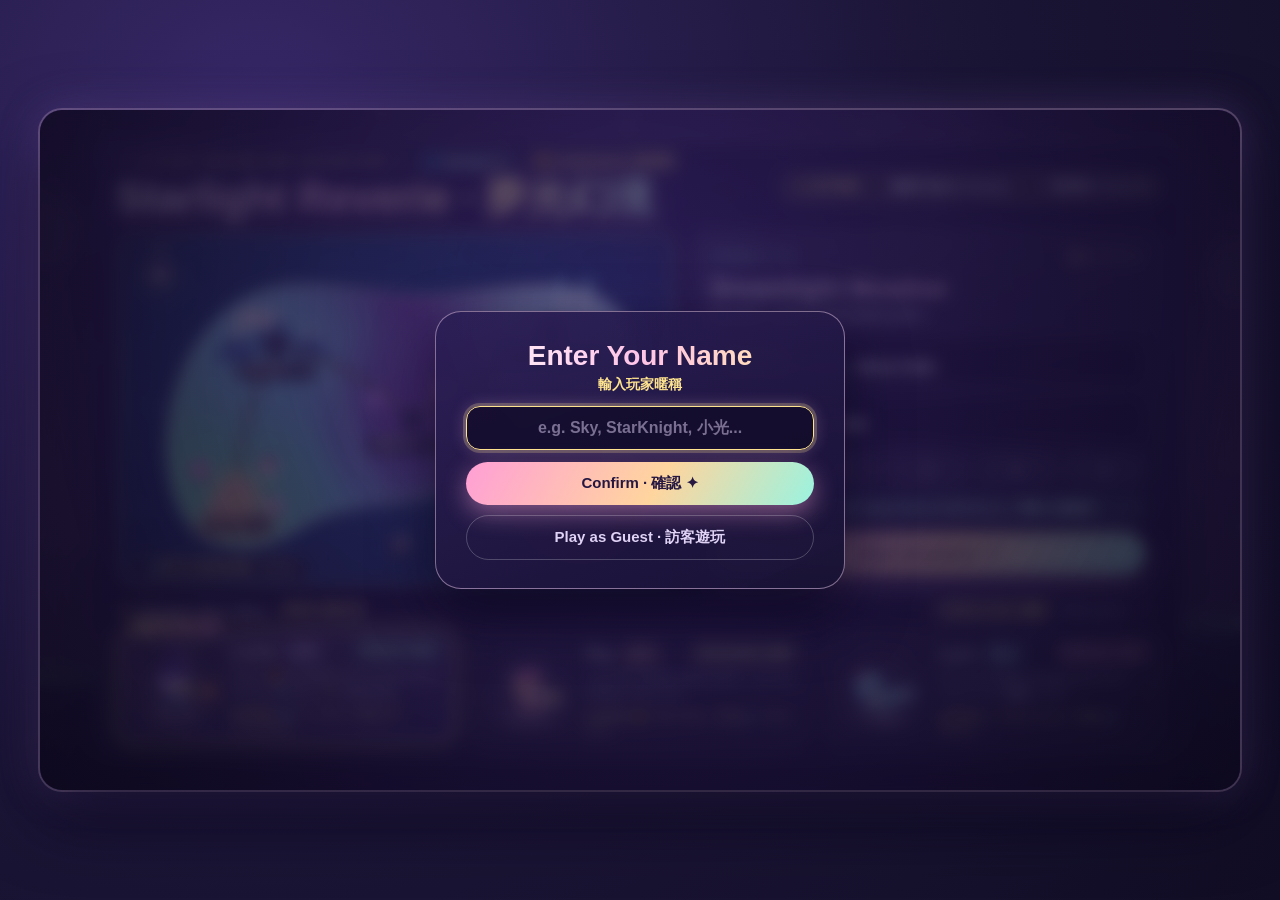
==== index.html @ 26199071 "Rework 3 heroes with 360 mouse/keyboard aim, multi-board leaderboard & admin reset" ====
<!DOCTYPE html>
<html lang="en">
<head>
  <meta charset="UTF-8" />
  <meta name="viewport" content="width=device-width, initial-scale=1.0" />
  <meta name="description" content="Starlight Reverie · 夢光幻境 — A 5-stage pastel-fantasy 2D side-scrolling action platformer featuring Luna, Pip & Lyra vs. quirky modern bosses!" />
  <meta property="og:title" content="Starlight Reverie · 夢光幻境" />
  <meta property="og:description" content="Play 5 dreamy action-platformer stages directly in your browser — 3 heroes, elemental magic, silver guns, blue-white 劍氣 & unforgettable bosses!" />
  <meta property="og:type" content="website" />
  <title>Starlight Reverie · 夢光幻境</title>
  <link rel="stylesheet" href="style.css" />
</head>
<body>
  <div id="game-shell">
    <canvas id="game-canvas" width="1200" height="680"></canvas>

    <!-- Top In-Game HUD -->
    <div id="hud" class="hidden">
      <div class="hud-left">
        <div class="char-badge">
          <canvas id="hud-portrait" width="54" height="54"></canvas>
          <div class="char-meta">
            <div class="char-title-row">
              <span id="hud-char-name">Luna</span>
              <span id="hud-char-role" class="pill">Magic</span>
              <span id="hud-stage-pill" class="pill stage-pill">Stage 1/5</span>
            </div>
            <div id="hud-hearts" class="hearts-row"></div>
            <div id="hud-cheats-active" class="cheat-badges hidden"></div>
          </div>
        </div>
      </div>

      <div class="hud-center">
        <div id="territory-banner" class="territory-banner">
          <span id="territory-name">Pastel Meadow</span>
          <span id="territory-sub">花夢草原</span>
        </div>
        <div id="boss-bar-wrap" class="boss-bar-wrap hidden">
          <div class="boss-name-row">
            <span id="boss-name">Boss</span>
            <span id="boss-phase-tag" class="pill boss-pill">Phase I</span>
          </div>
          <div class="boss-track">
            <div id="boss-hp-fill" class="boss-hp-fill"></div>
            <div class="boss-phase-mark" style="left: 55%"></div>
          </div>
        </div>
      </div>

      <div class="hud-right">
        <div class="hud-right-top">
          <div id="hud-player-pill" class="hud-player-pill" title="Player Name · 玩家暱稱">
            <span class="hud-player-icon">✦</span>
            <span id="hud-player-name">Dreamer</span>
          </div>
          <div class="stats-pill">
            <span class="stat-item"><span class="star-icon">✦</span> <span id="hud-score">0</span></span>
            <span class="stat-divider"></span>
            <span class="stat-item combo-wrap hidden" id="hud-combo-wrap">
              <span id="hud-combo">0</span>x
            </span>
          </div>
          <div class="hud-actions">
            <button id="btn-mute" class="icon-btn" title="Toggle Audio · 靜音切換 (M)">🔊</button>
            <button id="btn-pause" class="icon-btn" title="Pause · 暫停 (Esc / P)">⏸</button>
          </div>
        </div>

        <!-- Compact Circular Action Skill Bar tucked in Top-Right Sky (zero playfield obstruction!) -->
        <div id="action-bar" class="hidden">
          <div class="skill-slot slot-basic ready" id="slot-basic" title="Attack (1 or Left Click)">
            <span class="slot-key">1 / LMB</span>
            <span class="slot-icon" id="slot-basic-icon">✨</span>
            <span class="slot-name">Attack</span>
          </div>

          <div class="skill-slot slot-skill ready" id="slot-skill" title="Skill (2 or Right Click)">
            <div class="cd-mask" id="slot-skill-mask"></div>
            <span class="slot-key">2 / RMB</span>
            <span class="slot-icon" id="slot-skill-icon">🌙</span>
            <span class="slot-cd-text hidden" id="slot-skill-cd"></span>
            <span class="slot-name" id="slot-skill-name">Petal Ring</span>
          </div>

          <div class="skill-slot slot-ult ready" id="slot-ult" title="Ultimate (3 or Q)">
            <div class="cd-mask" id="slot-ult-mask"></div>
            <span class="slot-key">3 / Q</span>
            <span class="slot-icon" id="slot-ult-icon">🌟</span>
            <span class="slot-cd-text hidden" id="slot-ult-cd"></span>
            <span class="slot-name" id="slot-ult-name">Supernova</span>
          </div>
        </div>
      </div>
    </div>

    <!-- Bottom Subtle Controls & Stage Progress Bar -->
    <div id="controls-bar" class="hidden">
      <span><b>WASD</b> + <b>Space</b> + <b>LMB/RMB/Q</b></span>
      <span class="ctrl-sep">or</span>
      <span><b>←→↑↓</b> + <b>Space</b> + <b>1 / 2 / 3</b></span>
      <span><b>Shift</b> Slide</span>
      <span id="hud-checkpoint-tag" class="checkpoint-pill hidden">✦ Checkpoint Reached</span>
      <div class="stage-progress-wrap" title="Stage Progress (Mid-Boss at 45%, Boss at 92%)">
        <div class="stage-progress-track">
          <div id="stage-progress-fill" class="stage-progress-fill"></div>
          <span class="prog-dot prog-mid" style="left: 45%"></span>
          <span class="prog-dot prog-boss" style="left: 93%"></span>
        </div>
      </div>
    </div>

    <!-- Starter Menu: Large Adventure Map on TOP + 3 Playable Characters BELOW -->
    <div id="menu-overlay" class="overlay">
      <div class="menu-card">
        <div class="menu-header-row">
          <div class="title-block">
            <div class="title-eyebrow-row">
              <div class="eyebrow">✦ 5-STAGE DREAMLAND ADVENTURE ✦</div>
              <button id="btn-edit-name" class="player-name-pill" type="button" title="Click to change player name · 點擊更改暱稱">
                <span class="player-pill-icon">👤</span>
                <span id="menu-player-name">Dreamer</span>
                <span class="player-pill-edit">✎</span>
              </button>
              <button id="btn-open-leaderboard" class="lb-trigger-pill" type="button" title="View Top Scores · 查看排行榜">
                <span>🏆</span>
                <span>Leaderboard · 排行榜</span>
              </button>
            </div>
            <h1 class="game-title">Starlight Reverie · 夢光幻境</h1>
          </div>

          <!-- 金手指 區 (Golden Finger Cheats) -->
          <div class="cheat-panel" aria-label="Golden Finger Cheats">
            <div class="cheat-panel-title">✨ 金手指區</div>
            <label class="cheat-toggle">
              <input type="checkbox" id="cheat-god" />
              <span class="cheat-box"></span>
              <span class="cheat-text">無敵不扣血 <small>No Damage</small></span>
            </label>
            <label class="cheat-toggle">
              <input type="checkbox" id="cheat-onepunch" />
              <span class="cheat-box"></span>
              <span class="cheat-text">一拳必殺 <small>1-Punch KO</small></span>
            </label>
          </div>
        </div>

        <!-- TOP HERO: Large Square-ish Fantasy Adventure Map + Selected Stage Dossier -->
        <div class="adventure-map-row">
          <div class="world-map-wrap">
            <canvas id="world-map-canvas" width="560" height="356"></canvas>
          </div>

          <div class="stage-dossier">
            <div class="dossier-top">
              <span class="dossier-eyebrow" id="dossier-stage-tag">STAGE 1 / 5</span>
              <span class="dossier-stars" id="dossier-stars">★☆☆☆☆</span>
            </div>
            <h2 class="dossier-title" id="dossier-title">Dreamlight Meadow</h2>
            <div class="dossier-zh" id="dossier-zh">夢光草原 · 點選左側冒險地圖切換關卡</div>

            <div class="dossier-bosses">
              <div class="dossier-boss-row">
                <span class="dossier-boss-label">🛡️ Mid-Boss</span>
                <strong id="dossier-midboss">Celes-Bunny Golem · 露晶兔守護偶</strong>
              </div>
              <div class="dossier-boss-row">
                <span class="dossier-boss-label">👑 Final Boss</span>
                <strong id="dossier-finalboss">Grandma Lin · 巷口阿嬤</strong>
              </div>
            </div>

            <div id="map-selected-caption" class="map-caption-hidden hidden"></div>

            <div class="dossier-quick-nav" id="dossier-quick-nav">
              <button type="button" class="stage-dot-btn active" data-map="0">1</button>
              <button type="button" class="stage-dot-btn" data-map="1">2</button>
              <button type="button" class="stage-dot-btn" data-map="2">3</button>
              <button type="button" class="stage-dot-btn" data-map="3">4</button>
              <button type="button" class="stage-dot-btn dot-hell" data-map="4">5</button>
            </div>

            <div id="dossier-mode-tag" class="dossier-mode-tag">🏆 Ranked: Full Campaign (Stages 1→5) · 全程積分賽</div>

            <button id="btn-start" class="primary-btn dossier-start-btn" type="button">
              <span>Enter Dreamland</span>
              <span class="btn-sparkle">✦</span>
            </button>
          </div>
        </div>

        <!-- BOTTOM ROW: 3 Playable Characters (Left: Wizard Beginner, Middle: Shooter Intermediate, Right: Warrior Advanced) -->
        <div class="char-select-section">
          <div class="char-select-header">
            <div class="char-select-title">
              <span class="char-select-spark">✦</span>
              <span>Choose Your Hero</span>
              <span class="char-select-zh">· 選擇出戰英雄</span>
            </div>
            <div class="char-select-hint">
              <span id="selected-hero-pill" class="selected-hero-pill">Active: Luna · 法師</span>
              <span class="hero-key-hint">Click card or ← / →</span>
            </div>
          </div>

          <div class="char-select-grid" id="char-select-grid">
            <button class="char-card selected" data-char="magic" type="button">
              <span class="selected-ribbon">✦ SELECTED</span>
              <div class="diff-badge diff-beginner">Beginner · 新手</div>
              <div class="char-card-body">
                <div class="char-preview-wrap">
                  <canvas class="char-preview" data-preview="magic" width="96" height="82"></canvas>
                </div>
                <div class="char-card-info">
                  <div class="char-card-header">
                    <h3>Luna</h3>
                    <span class="weapon-tag tag-magic">法師</span>
                  </div>
                  <p class="char-desc">Aimed <b>🔥 Fire Bolts</b> with homing splash, piercing <b>❄️ Ice</b> &amp; <b>⚡ Lightning</b>!</p>
                  <div class="skill-hint"><b>[2/RMB]</b> ❄️ Ice Volley · <b>[3/Q]</b> ⚡ Thunderbolt</div>
                </div>
              </div>
            </button>

            <button class="char-card" data-char="gun" type="button">
              <span class="selected-ribbon">✦ SELECTED</span>
              <div class="diff-badge diff-intermediate">Intermediate · 進階</div>
              <div class="char-card-body">
                <div class="char-preview-wrap">
                  <canvas class="char-preview" data-preview="gun" width="96" height="82"></canvas>
                </div>
                <div class="char-card-info">
                  <div class="char-card-header">
                    <h3>Pip</h3>
                    <span class="weapon-tag tag-gun">射手</span>
                  </div>
                  <p class="char-desc">Tight <b>30° 3-bullet silver burst</b> + piercing <b>Golden</b> Skill &amp; Ult!</p>
                  <div class="skill-hint"><b>[2/RMB]</b> 🌟 Gold Volley · <b>[3/Q]</b> ☄️ Solar Nova</div>
                </div>
              </div>
            </button>

            <button class="char-card" data-char="blade" type="button">
              <span class="selected-ribbon">✦ SELECTED</span>
              <div class="diff-badge diff-advanced">Advanced · 高手</div>
              <div class="char-card-body">
                <div class="char-preview-wrap">
                  <canvas class="char-preview" data-preview="blade" width="96" height="82"></canvas>
                </div>
                <div class="char-card-info">
                  <div class="char-card-header">
                    <h3>Lyra</h3>
                    <span class="weapon-tag tag-blade">戰士</span>
                  </div>
                  <p class="char-desc">Directional <b>Blade Surge</b> blocks front shots &amp; fires <b>劍氣</b> at end!</p>
                  <div class="skill-hint"><b>[2/RMB]</b> 🗡️ Blade Surge · <b>[3/Q]</b> ☄️ Starfall</div>
                </div>
              </div>
            </button>
          </div>
        </div>
      </div>
    </div>

    <!-- Player Name Registration Pop-up (Shown on first entry & editable from menu) -->
    <div id="name-overlay" class="overlay name-overlay hidden">
      <div class="modal-card name-modal-card">
        <h2>Enter Your Name</h2>
        <div class="name-modal-zh">輸入玩家暱稱</div>
        <form id="name-form" class="name-form" autocomplete="off">
          <input
            type="text"
            id="player-name-input"
            class="name-input"
            maxlength="18"
            placeholder="e.g. Sky, StarKnight, 小光..."
            aria-label="Player Name"
          />
          <div id="name-error" class="name-error hidden">Please enter a name or choose Guest · 請輸入暱稱或選擇訪客</div>
          <div class="modal-actions name-modal-actions">
            <button id="btn-name-confirm" class="primary-btn" type="submit">Confirm · 確認 ✦</button>
            <button id="btn-name-skip" class="ghost-btn" type="button">Play as Guest · 訪客遊玩</button>
          </div>
        </form>
      </div>
    </div>

    <!-- Full Leaderboard Overlay (Menu) -->
    <div id="leaderboard-overlay" class="overlay name-overlay hidden">
      <div class="modal-card lb-modal-card">
        <div class="lb-modal-header">
          <div>
            <div class="eyebrow">✦ HALL OF STARLIGHT · 夢光英雄榜 ✦</div>
            <h2>Leaderboard · 排行榜</h2>
          </div>
          <div class="lb-header-right">
            <span id="lb-mode-badge" class="pill lb-mode-pill">💾 Local</span>
            <button id="btn-lb-refresh" class="icon-btn lb-refresh-btn" type="button" title="Refresh · 重新整理">↻</button>
            <button id="btn-lb-reset" class="icon-btn lb-refresh-btn" type="button" title="Admin Reset Leaderboard · 重置排行榜">🗑</button>
          </div>
        </div>
        <div class="lb-tabs" id="lb-tabs" role="tablist">
          <button type="button" class="lb-tab-btn active" data-board="stage_1">Stage 1</button>
          <button type="button" class="lb-tab-btn" data-board="stage_2">Stage 2</button>
          <button type="button" class="lb-tab-btn" data-board="stage_3">Stage 3</button>
          <button type="button" class="lb-tab-btn" data-board="stage_4">Stage 4</button>
          <button type="button" class="lb-tab-btn" data-board="stage_5">Stage 5</button>
          <button type="button" class="lb-tab-btn lb-tab-campaign" data-board="campaign">🏆 5-Stage · 五關總榜</button>
        </div>
        <div class="lb-char-tabs" id="lb-char-tabs" role="tablist">
          <button type="button" class="lb-char-btn active" data-char="all">✦ All · 全部</button>
          <button type="button" class="lb-char-btn" data-char="magic">✨ Luna · 法師</button>
          <button type="button" class="lb-char-btn" data-char="gun">🔫 Pip · 射手</button>
          <button type="button" class="lb-char-btn" data-char="blade">⚔️ Lyra · 戰士</button>
        </div>
        <div id="lb-list" class="lb-list"></div>
        <div class="modal-actions">
          <button id="btn-lb-close" class="primary-btn" type="button">Close · 關閉</button>
        </div>
      </div>
    </div>

    <!-- First-Time Instruction Page (Shown Only on First Entry!) -->
    <div id="instruction-overlay" class="overlay hidden">
      <div class="modal-card instruction-card">
        <div class="eyebrow">✦ HOW TO PLAY · 操作說明 ✦</div>
        <h2>Welcome to Starlight Reverie</h2>
        <p class="modal-sub">Choose whichever control style feels most comfortable—both work at the same time!</p>

        <div class="instr-grid">
          <div class="instr-box">
            <h4>🖱️ Style A · WASD + Mouse (360° Aim)</h4>
            <ul>
              <li><b>A / D</b> — Move Left / Right</li>
              <li><b>W / Space</b> — Jump &amp; Double Jump</li>
              <li><b>S / Shift</b> — Slide / Drop Bar</li>
              <li><b>Mouse Pointer</b> — Aim 360° Direction!</li>
              <li><b>LMB / RMB / Q</b> — Attack / Skill / Ult</li>
            </ul>
          </div>
          <div class="instr-box">
            <h4>⌨️ Style B · Arrows + 1 / 2 / 3 (0° / 90° Aim)</h4>
            <ul>
              <li><b>← / →</b> — Move &amp; Aim Left / Right (0°)</li>
              <li><b>↑ / ↓ (air)</b> — Hold to Aim Straight Up / Down (90°)</li>
              <li><b>Space</b> — Jump &amp; Double Jump</li>
              <li><b>Shift / ↓</b> — Slide / Drop Bar</li>
              <li><b>1 / 2 / 3</b> — Attack / Skill / Ult</li>
            </ul>
          </div>
        </div>

        <div class="instr-tips">
          <span>🔥 Luna: Fire Attack · ❄️ Ice Skill · ⚡ Lightning Ult!</span>
          <span>🌟 Pip: 30° Silver Burst + Piercing Golden Skill &amp; Ult!</span>
          <span>🗡️ Lyra: Blade Surge cuts &amp; blocks frontal shots, then fires 劍氣!</span>
        </div>

        <div class="modal-actions">
          <button id="btn-instr-go" class="primary-btn" type="button">Start Adventure ✦</button>
        </div>
      </div>
    </div>

    <!-- Pause Overlay -->
    <div id="pause-overlay" class="overlay hidden">
      <div class="modal-card">
        <h2>⏸ Paused · 夢境暫停</h2>
        <p class="modal-sub">Take a breath among the drifting clouds · 在雲海間稍作休息</p>
        <div class="modal-actions">
          <button id="btn-resume" class="primary-btn" type="button">▶ Resume · 繼續遊戲</button>
          <button id="btn-restart-cp" class="secondary-btn" type="button">🚩 Restart from Checkpoint · 從紀錄點重試</button>
          <button id="btn-back-menu" class="ghost-btn" type="button">🗺️ Change Character / Stage · 更換角色 / 關卡</button>
        </div>
      </div>
    </div>

    <!-- Stage Clear Overlay (Stages 1 -> 4 clear — No Auto-Skip Countdown + Direct Leaderboard!) -->
    <div id="transition-overlay" class="overlay hidden">
      <div class="modal-card result-split-card">
        <div class="result-left">
          <div class="eyebrow" id="trans-eyebrow">✦ STAGE 1 / 5 CLEARED ✦</div>
          <h2 id="trans-title">Dreamlight Meadow Cleared!</h2>
          <div class="victory-rank" id="trans-rank">★★★</div>
          <div class="result-stats" id="trans-stats"></div>
          <div id="trans-lb-status" class="lb-status-pill hidden"></div>
          <div class="next-realm-box">
            <span class="next-label">NEXT REALM · 下一關</span>
            <div class="next-realm-name" id="trans-next-name">Stage 2 · Whispering Cloudspire</div>
            <div class="next-realm-sub" id="trans-next-sub">雲穹秘境 · ★★☆☆☆</div>
          </div>
          <div class="modal-actions">
            <button id="btn-trans-now" class="primary-btn" type="button">Next Stage · 前往下一關 ✦</button>
            <button id="btn-trans-menu" class="ghost-btn" type="button">Back to Menu · 返回主選單</button>
          </div>
        </div>

        <div class="result-lb-panel" data-lb-panel="trans">
          <div class="embed-lb-header">
            <div class="embed-lb-title" id="trans-lb-title">Stage 1 Leaderboard</div>
            <button type="button" class="embed-lb-switch" data-lb-toggle="trans">🏆 5-Stage · 五關總榜</button>
          </div>
          <div class="lb-char-tabs embed-char-tabs" data-lb-chars="trans">
            <button type="button" class="lb-char-btn active" data-char="all">✦ All</button>
            <button type="button" class="lb-char-btn" data-char="magic">✨ Luna</button>
            <button type="button" class="lb-char-btn" data-char="gun">🔫 Pip</button>
            <button type="button" class="lb-char-btn" data-char="blade">⚔️ Lyra</button>
          </div>
          <div id="trans-lb-list" class="lb-list embed-lb-list"></div>
        </div>
      </div>
    </div>

    <!-- Game Over Overlay (Direct Leaderboard on Death!) -->
    <div id="gameover-overlay" class="overlay hidden">
      <div class="modal-card result-split-card">
        <div class="result-left">
          <div class="eyebrow">✦ DREAM INTERRUPTED ✦</div>
          <h2>Faded into Mist</h2>
          <p class="modal-sub" id="gameover-msg">Retry Checkpoint (-500 pts) keeps your continuous run going, or restart fresh!</p>
          <div class="result-stats" id="gameover-stats"></div>
          <div id="gameover-lb-status" class="lb-status-pill hidden"></div>
          <div class="modal-actions">
            <button id="btn-retry-cp" class="primary-btn" type="button">Retry Checkpoint (-500 pts) ✦</button>
            <button id="btn-retry-full" class="secondary-btn" type="button">Restart Stage · 重新本關</button>
            <button id="btn-gameover-menu" class="ghost-btn" type="button">Change Character / Stage · 返回選單</button>
          </div>
        </div>

        <div class="result-lb-panel" data-lb-panel="gameover">
          <div class="embed-lb-header">
            <div class="embed-lb-title" id="gameover-lb-title">Stage 1 Leaderboard</div>
            <button type="button" class="embed-lb-switch" data-lb-toggle="gameover">🏆 5-Stage · 五關總榜</button>
          </div>
          <div class="lb-char-tabs embed-char-tabs" data-lb-chars="gameover">
            <button type="button" class="lb-char-btn active" data-char="all">✦ All</button>
            <button type="button" class="lb-char-btn" data-char="magic">✨ Luna</button>
            <button type="button" class="lb-char-btn" data-char="gun">🔫 Pip</button>
            <button type="button" class="lb-char-btn" data-char="blade">⚔️ Lyra</button>
          </div>
          <div id="gameover-lb-list" class="lb-list embed-lb-list"></div>
        </div>
      </div>
    </div>

    <!-- Grand Victory Overlay (Stage 5 Clear + Direct Leaderboard!) -->
    <div id="victory-overlay" class="overlay hidden">
      <div class="modal-card result-split-card">
        <div class="result-left">
          <div class="eyebrow" id="victory-eyebrow">✦ ALL 5 REALMS CONQUERED ✦</div>
          <h2 id="victory-title">Dreamland Saved!</h2>
          <p class="modal-sub" id="victory-sub">You cleared all 5 realms from Pastel Meadow to Crimson Dream-Hell!</p>
          <div class="victory-rank" id="victory-rank">★★★</div>
          <div class="result-stats" id="victory-stats"></div>
          <div id="victory-lb-status" class="lb-status-pill hidden"></div>
          <div class="modal-actions">
            <button id="btn-next-stage" class="primary-btn hidden" type="button">Next Stage ✦</button>
            <button id="btn-play-again" class="primary-btn" type="button">Replay Stage · 再玩一次</button>
            <button id="btn-victory-menu" class="ghost-btn" type="button">Character &amp; Map Select · 返回選單</button>
          </div>
        </div>

        <div class="result-lb-panel" data-lb-panel="victory">
          <div class="embed-lb-header">
            <div class="embed-lb-title" id="victory-lb-title">Stage 5 Leaderboard</div>
            <button type="button" class="embed-lb-switch" data-lb-toggle="victory">🏆 5-Stage · 五關總榜</button>
          </div>
          <div class="lb-char-tabs embed-char-tabs" data-lb-chars="victory">
            <button type="button" class="lb-char-btn active" data-char="all">✦ All</button>
            <button type="button" class="lb-char-btn" data-char="magic">✨ Luna</button>
            <button type="button" class="lb-char-btn" data-char="gun">🔫 Pip</button>
            <button type="button" class="lb-char-btn" data-char="blade">⚔️ Lyra</button>
          </div>
          <div id="victory-lb-list" class="lb-list embed-lb-list"></div>
        </div>
      </div>
    </div>
  </div>

  <script src="js/config.js"></script>
  <script src="js/leaderboard.js"></script>
  <script src="js/audio.js"></script>
  <script src="js/particles.js"></script>
  <script src="js/weather.js"></script>
  <script src="js/combat.js"></script>
  <script src="js/player.js"></script>
  <script src="js/enemies.js"></script>
  <script src="js/bosses.js"></script>
  <script src="js/level.js"></script>
  <script src="js/render-world.js"></script>
  <script src="js/render-entities.js"></script>
  <script src="js/game.js"></script>
</body>
</html>
---- style.css ----
* {
  box-sizing: border-box;
  margin: 0;
  padding: 0;
  user-select: none;
}

:root {
  --bg-deep: #1b1736;
  --glass: rgba(28, 22, 58, 0.72);
  --glass-light: rgba(255, 245, 252, 0.14);
  --border-glow: rgba(255, 214, 245, 0.36);
  --text-main: #fff9fe;
  --text-soft: #dfd2f5;
  --pink: #ff9fd6;
  --peach: #ffcaa6;
  --mint: #97f2de;
  --lavender: #c7a9ff;
  --gold: #ffe48f;
}

body {
  background: radial-gradient(circle at 20% 15%, #372868 0%, #1b1536 55%, #110d24 100%);
  color: var(--text-main);
  font-family: "Quicksand", "Nunito", "Segoe UI", "PingFang TC", "Microsoft JhengHei", sans-serif;
  min-height: 100vh;
  display: flex;
  align-items: center;
  justify-content: center;
  overflow: hidden;
}

#game-shell {
  position: relative;
  width: min(1200px, 98vw);
  aspect-ratio: 1200 / 680;
  border-radius: 22px;
  overflow: hidden;
  box-shadow:
    0 24px 70px rgba(8, 4, 24, 0.7),
    0 0 0 2px rgba(255, 220, 248, 0.25),
    0 0 40px rgba(196, 148, 255, 0.25);
  background: #231942;
}

#game-canvas {
  width: 100%;
  height: 100%;
  display: block;
  cursor: crosshair;
}

.hidden {
  display: none !important;
}

/* ==================== HUD ==================== */
#hud {
  position: absolute;
  inset: 0 0 auto 0;
  padding: 14px 18px;
  display: grid;
  grid-template-columns: 1fr auto 1fr;
  align-items: start;
  pointer-events: none;
  z-index: 10;
}

.hud-left {
  display: flex;
  align-items: center;
}

.char-badge {
  display: flex;
  align-items: center;
  gap: 10px;
  padding: 8px 14px 8px 8px;
  border-radius: 18px;
  background: var(--glass);
  border: 1.5px solid var(--border-glow);
  backdrop-filter: blur(8px);
  box-shadow: 0 8px 24px rgba(15, 10, 40, 0.35);
}

#hud-portrait {
  width: 50px;
  height: 50px;
  border-radius: 14px;
  background: radial-gradient(circle at 30% 25%, rgba(255, 255, 255, 0.26), rgba(145, 110, 220, 0.28));
  border: 1px solid rgba(255, 232, 250, 0.35);
}

.char-meta {
  display: flex;
  flex-direction: column;
  gap: 4px;
  min-width: 155px;
}

.char-title-row {
  display: flex;
  align-items: center;
  gap: 8px;
  font-weight: 700;
  font-size: 14px;
  letter-spacing: 0.3px;
}

.pill {
  font-size: 11px;
  font-weight: 700;
  padding: 2px 8px;
  border-radius: 999px;
  background: rgba(255, 178, 224, 0.25);
  color: #ffe8f6;
  border: 1px solid rgba(255, 198, 236, 0.4);
}

.hearts-row {
  display: flex;
  gap: 4px;
  font-size: 16px;
  line-height: 1;
}

.heart {
  display: inline-block;
  transition: transform 0.2s ease, opacity 0.2s ease;
  filter: drop-shadow(0 0 6px rgba(255, 128, 186, 0.7));
}

.heart.empty {
  opacity: 0.25;
  filter: grayscale(1);
}

.skill-bar-wrap {
  display: flex;
  align-items: center;
  gap: 6px;
  margin-top: 2px;
}

.skill-label {
  font-size: 10px;
  font-weight: 700;
  color: var(--gold);
  letter-spacing: 0.5px;
}

.skill-track {
  flex: 1;
  height: 7px;
  border-radius: 999px;
  background: rgba(255, 255, 255, 0.16);
  overflow: hidden;
}

.skill-fill {
  height: 100%;
  width: 100%;
  border-radius: 999px;
  background: linear-gradient(90deg, #9cf6e5, #ffe48f, #ffa6dc);
  box-shadow: 0 0 10px rgba(255, 228, 143, 0.7);
  transition: width 0.08s linear;
}

.hud-center {
  display: flex;
  flex-direction: column;
  align-items: center;
  gap: 8px;
}

.territory-banner {
  padding: 7px 22px;
  border-radius: 999px;
  background: linear-gradient(135deg, rgba(38, 27, 74, 0.78), rgba(76, 46, 118, 0.72));
  border: 1.5px solid rgba(255, 224, 248, 0.4);
  backdrop-filter: blur(8px);
  display: flex;
  align-items: baseline;
  gap: 10px;
  opacity: 0;
  transform: translateY(-10px);
  transition: opacity 0.45s ease, transform 0.45s ease;
}

.territory-banner.visible {
  opacity: 1;
  transform: translateY(0);
}

#territory-name {
  font-size: 15px;
  font-weight: 700;
  color: #fff6ff;
  letter-spacing: 0.5px;
}

#territory-sub {
  font-size: 12px;
  color: var(--gold);
  font-weight: 600;
}

.boss-bar-wrap {
  width: min(440px, 44vw);
  padding: 9px 14px 11px;
  border-radius: 16px;
  background: rgba(31, 17, 56, 0.82);
  border: 1.5px solid rgba(255, 166, 218, 0.55);
  box-shadow: 0 10px 30px rgba(18, 6, 38, 0.55), 0 0 18px rgba(255, 144, 214, 0.28);
  backdrop-filter: blur(8px);
}

.boss-name-row {
  display: flex;
  justify-content: space-between;
  align-items: center;
  font-size: 13px;
  font-weight: 700;
  margin-bottom: 6px;
  color: #ffeaf7;
}

.boss-pill {
  background: rgba(255, 120, 185, 0.3);
  border-color: rgba(255, 170, 214, 0.6);
  color: var(--gold);
}

.boss-track {
  position: relative;
  height: 12px;
  border-radius: 999px;
  background: rgba(255, 255, 255, 0.14);
  overflow: hidden;
}

.boss-hp-fill {
  height: 100%;
  width: 100%;
  border-radius: 999px;
  background: linear-gradient(90deg, #ff7eb6, #ffbae0, #ffe699);
  box-shadow: 0 0 14px rgba(255, 134, 198, 0.8);
  transition: width 0.12s ease-out;
}

.boss-phase-mark {
  position: absolute;
  top: 0;
  bottom: 0;
  width: 2px;
  background: rgba(255, 255, 255, 0.65);
}

.hud-right {
  display: flex;
  flex-direction: column;
  align-items: flex-end;
  gap: 10px;
  pointer-events: auto;
}

.hud-right-top {
  display: flex;
  justify-content: flex-end;
  align-items: center;
  gap: 8px;
}

.hud-player-pill {
  display: inline-flex;
  align-items: center;
  gap: 5px;
  padding: 6px 11px;
  border-radius: 999px;
  background: rgba(28, 22, 58, 0.62);
  border: 1px solid rgba(255, 224, 248, 0.3);
  backdrop-filter: blur(8px);
  font-size: 12px;
  font-weight: 700;
  color: var(--text-soft);
  max-width: 150px;
}

.hud-player-icon {
  font-size: 10px;
  color: var(--mint);
  flex-shrink: 0;
}

#hud-player-name {
  overflow: hidden;
  text-overflow: ellipsis;
  white-space: nowrap;
  color: #fff6ff;
}

.cheat-badges {
  display: flex;
  gap: 5px;
  margin-top: 2px;
}

.cheat-badge-pill {
  font-size: 9.5px;
  font-weight: 800;
  padding: 1px 6px;
  border-radius: 999px;
  background: rgba(255, 228, 143, 0.24);
  border: 1px solid rgba(255, 228, 143, 0.6);
  color: var(--gold);
}

.stats-pill {
  display: flex;
  align-items: center;
  gap: 10px;
  padding: 8px 15px;
  border-radius: 999px;
  background: var(--glass);
  border: 1.5px solid var(--border-glow);
  backdrop-filter: blur(8px);
  font-weight: 700;
  font-size: 14px;
}

.star-icon {
  color: var(--gold);
  text-shadow: 0 0 8px rgba(255, 228, 143, 0.8);
}

.combo-wrap {
  color: var(--mint);
  font-size: 13px;
}

.stat-divider {
  width: 1px;
  height: 14px;
  background: rgba(255, 255, 255, 0.22);
}

.hud-actions {
  display: flex;
  gap: 8px;
}

.icon-btn {
  width: 38px;
  height: 38px;
  border-radius: 12px;
  border: 1.5px solid var(--border-glow);
  background: var(--glass);
  color: #fff;
  font-size: 16px;
  cursor: pointer;
  display: grid;
  place-items: center;
  transition: transform 0.15s ease, background 0.15s ease;
}

.icon-btn:hover {
  transform: translateY(-1px);
  background: rgba(98, 66, 152, 0.78);
}

/* ==================== Circular Action Skill Bar (Top-Right Sky, Unobstructed View!) ==================== */
#action-bar {
  display: flex;
  align-items: center;
  gap: 10px;
  padding: 10px 14px 16px;
  border-radius: 22px;
  background: rgba(24, 17, 52, 0.56);
  border: 1.5px solid rgba(255, 222, 248, 0.3);
  backdrop-filter: blur(8px);
  box-shadow: 0 8px 22px rgba(10, 6, 30, 0.38);
  pointer-events: auto;
}

.skill-slot {
  position: relative;
  width: 48px;
  height: 48px;
  border-radius: 50%;
  display: flex;
  align-items: center;
  justify-content: center;
  background: radial-gradient(circle at 35% 30%, rgba(255, 232, 252, 0.28), rgba(56, 38, 108, 0.85));
  border: 2px solid rgba(255, 226, 248, 0.62);
  box-shadow: 0 0 14px rgba(190, 155, 255, 0.32);
  cursor: pointer;
  transition: transform 0.14s ease, filter 0.15s ease, box-shadow 0.2s ease, border-color 0.2s ease;
}

.skill-slot.slot-ult {
  width: 54px;
  height: 54px;
  border-color: var(--gold);
  background: radial-gradient(circle at 35% 30%, rgba(255, 238, 165, 0.34), rgba(96, 38, 128, 0.9));
  box-shadow: 0 0 18px rgba(255, 224, 138, 0.52);
}

.skill-slot.on-cd {
  border-color: rgba(180, 168, 215, 0.35);
  box-shadow: none;
  filter: saturate(0.35) brightness(0.68);
}

.skill-slot.ready:hover {
  transform: translateY(-2px) scale(1.05);
}

.cd-mask {
  position: absolute;
  inset: 0;
  border-radius: 50%;
  pointer-events: none;
  z-index: 2;
}

.slot-icon {
  font-size: 20px;
  line-height: 1;
  z-index: 1;
  filter: drop-shadow(0 2px 6px rgba(0, 0, 0, 0.45));
}

.slot-ult .slot-icon {
  font-size: 23px;
}

.slot-key {
  position: absolute;
  top: -8px;
  left: 50%;
  transform: translateX(-50%);
  padding: 1px 5px;
  border-radius: 999px;
  background: #221646;
  border: 1px solid rgba(255, 232, 165, 0.65);
  font-size: 8.5px;
  font-weight: 800;
  color: var(--gold);
  white-space: nowrap;
  z-index: 4;
}

.slot-cd-text {
  position: absolute;
  inset: 0;
  display: grid;
  place-items: center;
  font-size: 14px;
  font-weight: 800;
  color: #ffffff;
  text-shadow: 0 1px 6px rgba(0, 0, 0, 0.95);
  z-index: 3;
}

.slot-name {
  position: absolute;
  bottom: -14px;
  left: 50%;
  transform: translateX(-50%);
  font-size: 9px;
  font-weight: 700;
  color: var(--text-soft);
  white-space: nowrap;
  text-shadow: 0 1px 4px rgba(0, 0, 0, 0.8);
}

.ctrl-sep {
  color: var(--gold);
  font-weight: 800;
}

/* ==================== Bottom Controls ==================== */
#controls-bar {
  position: absolute;
  left: 16px;
  right: 16px;
  bottom: 12px;
  display: flex;
  flex-wrap: wrap;
  align-items: center;
  gap: 14px;
  padding: 6px 14px;
  border-radius: 999px;
  background: rgba(22, 16, 46, 0.56);
  border: 1px solid rgba(255, 222, 248, 0.2);
  font-size: 11.5px;
  color: var(--text-soft);
  pointer-events: none;
  z-index: 10;
}

#controls-bar b {
  color: #fff;
}

.checkpoint-pill {
  color: var(--mint);
  font-weight: 700;
  text-shadow: 0 0 8px rgba(151, 242, 222, 0.7);
}

.stage-progress-wrap {
  margin-left: auto;
  display: flex;
  align-items: center;
}

.stage-progress-track {
  position: relative;
  width: 150px;
  height: 7px;
  border-radius: 999px;
  background: rgba(255, 255, 255, 0.16);
  border: 1px solid rgba(255, 225, 250, 0.25);
}

.stage-progress-fill {
  height: 100%;
  width: 0%;
  border-radius: 999px;
  background: linear-gradient(90deg, #9cf5e3, #ffe58f, #ff9fd6);
  box-shadow: 0 0 8px rgba(255, 228, 143, 0.65);
  transition: width 0.12s linear;
}

.prog-dot {
  position: absolute;
  top: 50%;
  width: 7px;
  height: 7px;
  border-radius: 50%;
  transform: translate(-50%, -50%);
  border: 1px solid #241540;
}

.prog-mid {
  background: #9cf5e3;
}

.prog-boss {
  background: #ff7eb6;
}

/* ==================== Overlays & Starter Menu ==================== */
.overlay {
  position: absolute;
  inset: 0;
  display: flex;
  align-items: center;
  justify-content: center;
  background: radial-gradient(circle at 50% 25%, rgba(56, 38, 108, 0.48), rgba(16, 11, 34, 0.76));
  backdrop-filter: blur(5px);
  z-index: 20;
  padding: 14px;
}

.name-overlay {
  z-index: 35;
  background: radial-gradient(circle at 50% 30%, rgba(42, 26, 86, 0.68), rgba(12, 8, 28, 0.86));
  backdrop-filter: blur(8px);
}

.menu-card {
  width: min(1090px, 97%);
  padding: 10px 20px 12px;
  border-radius: 24px;
  background: linear-gradient(155deg, rgba(44, 31, 86, 0.92), rgba(22, 16, 48, 0.96));
  border: 1.5px solid rgba(255, 220, 248, 0.42);
  box-shadow: 0 24px 60px rgba(8, 4, 24, 0.65), inset 0 1px 0 rgba(255, 255, 255, 0.25);
  display: flex;
  flex-direction: column;
  gap: 9px;
}

.adventure-map-row {
  display: grid;
  grid-template-columns: 560px 1fr;
  gap: 16px;
  align-items: stretch;
}

.stage-dossier {
  padding: 16px 18px;
  border-radius: 18px;
  background: linear-gradient(160deg, rgba(255, 242, 255, 0.08), rgba(24, 18, 56, 0.7));
  border: 1.5px solid rgba(255, 224, 248, 0.28);
  display: flex;
  flex-direction: column;
  justify-content: space-between;
  gap: 10px;
}

.dossier-top {
  display: flex;
  align-items: center;
  justify-content: space-between;
}

.dossier-eyebrow {
  font-size: 11px;
  font-weight: 800;
  letter-spacing: 1.8px;
  color: var(--mint);
}

.dossier-stars {
  font-size: 14px;
  letter-spacing: 2px;
  color: var(--gold);
  text-shadow: 0 0 8px rgba(255, 228, 143, 0.65);
}

.dossier-title {
  font-size: 25px;
  font-weight: 800;
  line-height: 1.15;
  background: linear-gradient(90deg, #fff5fc, #ffc8ea, #ffe8a3);
  -webkit-background-clip: text;
  background-clip: text;
  color: transparent;
}

.dossier-zh {
  font-size: 12.5px;
  color: var(--text-soft);
  margin-top: -4px;
}

.dossier-bosses {
  display: flex;
  flex-direction: column;
  gap: 8px;
  margin: 2px 0;
}

.dossier-boss-row {
  padding: 8px 11px;
  border-radius: 12px;
  background: rgba(18, 12, 42, 0.56);
  border: 1px solid rgba(255, 220, 248, 0.2);
  display: flex;
  flex-direction: column;
  gap: 2px;
}

.dossier-boss-label {
  font-size: 10px;
  font-weight: 800;
  letter-spacing: 0.8px;
  color: var(--gold);
}

.dossier-boss-row strong {
  font-size: 13px;
  color: #fff6ff;
}

.dossier-quick-nav {
  display: flex;
  align-items: center;
  gap: 8px;
}

.stage-dot-btn {
  flex: 1;
  height: 30px;
  border-radius: 10px;
  border: 1.5px solid rgba(255, 224, 248, 0.28);
  background: rgba(255, 246, 255, 0.08);
  color: var(--text-soft);
  font-family: inherit;
  font-weight: 800;
  font-size: 13px;
  cursor: pointer;
  transition: transform 0.14s ease, background 0.14s ease, border-color 0.14s ease;
}

.stage-dot-btn:hover {
  transform: translateY(-1px);
  border-color: rgba(255, 224, 152, 0.7);
  color: #fff;
}

.stage-dot-btn.active {
  background: linear-gradient(135deg, #ffe58f, #ff9fd6);
  border-color: #fff6d6;
  color: #261542;
  box-shadow: 0 0 12px rgba(255, 224, 146, 0.55);
}

.stage-dot-btn.dot-hell.active {
  background: linear-gradient(135deg, #ff7096, #ffcf70);
}

.dossier-start-btn {
  width: 100%;
  padding: 11px 22px;
  font-size: 15.5px;
}

.dossier-mode-tag {
  font-size: 11px;
  font-weight: 800;
  text-align: center;
  padding: 5px 10px;
  border-radius: 10px;
  background: rgba(151, 242, 222, 0.13);
  border: 1px solid rgba(151, 242, 222, 0.36);
  color: #c8fff4;
}

.dossier-mode-tag.trial-mode {
  background: rgba(255, 228, 143, 0.13);
  border-color: rgba(255, 228, 143, 0.42);
  color: var(--gold);
}

.menu-header-row {
  display: flex;
  align-items: center;
  justify-content: space-between;
  gap: 14px;
}

.menu-header-row .title-block {
  text-align: left;
}

.title-eyebrow-row {
  display: flex;
  align-items: center;
  flex-wrap: wrap;
  gap: 10px;
  margin-bottom: 3px;
}

.title-eyebrow-row .eyebrow {
  margin-bottom: 0;
}

.player-name-pill {
  display: inline-flex;
  align-items: center;
  gap: 5px;
  padding: 2px 9px;
  border-radius: 999px;
  background: rgba(151, 242, 222, 0.14);
  border: 1px solid rgba(151, 242, 222, 0.42);
  color: #e6fff9;
  font-family: inherit;
  font-size: 11.5px;
  font-weight: 700;
  cursor: pointer;
  transition: transform 0.15s ease, background 0.15s ease, border-color 0.15s ease;
}

.player-name-pill:hover {
  transform: translateY(-1px);
  background: rgba(151, 242, 222, 0.24);
  border-color: rgba(255, 228, 143, 0.72);
}

.player-pill-icon {
  font-size: 10.5px;
  opacity: 0.9;
}

#menu-player-name {
  max-width: 150px;
  overflow: hidden;
  text-overflow: ellipsis;
  white-space: nowrap;
}

.player-pill-edit {
  font-size: 10.5px;
  color: var(--gold);
  opacity: 0.85;
}

.lb-trigger-pill {
  display: inline-flex;
  align-items: center;
  gap: 5px;
  padding: 2px 10px;
  border-radius: 999px;
  background: rgba(255, 228, 143, 0.14);
  border: 1px solid rgba(255, 228, 143, 0.48);
  color: var(--gold);
  font-family: inherit;
  font-size: 11.5px;
  font-weight: 800;
  cursor: pointer;
  transition: transform 0.15s ease, background 0.15s ease, border-color 0.15s ease;
}

.lb-trigger-pill:hover {
  transform: translateY(-1px);
  background: rgba(255, 228, 143, 0.26);
  border-color: #fff2ba;
}

.cheat-panel {
  display: flex;
  align-items: center;
  gap: 10px;
  padding: 7px 13px;
  border-radius: 16px;
  background: rgba(255, 228, 143, 0.1);
  border: 1.5px solid rgba(255, 224, 146, 0.42);
}

.cheat-panel-title {
  font-size: 11.5px;
  font-weight: 800;
  color: var(--gold);
  white-space: nowrap;
}

.cheat-toggle {
  display: inline-flex;
  align-items: center;
  gap: 6px;
  cursor: pointer;
  font-size: 11.5px;
  font-weight: 700;
  color: #fff5fc;
}

.cheat-toggle input {
  display: none;
}

.cheat-box {
  width: 16px;
  height: 16px;
  border-radius: 5px;
  border: 1.5px solid rgba(255, 224, 146, 0.7);
  background: rgba(20, 12, 42, 0.6);
  display: inline-grid;
  place-items: center;
  transition: background 0.15s ease, box-shadow 0.15s ease;
}

.cheat-toggle input:checked + .cheat-box {
  background: linear-gradient(135deg, #ffe48f, #ff9fd6);
  box-shadow: 0 0 10px rgba(255, 224, 146, 0.75);
}

.cheat-toggle input:checked + .cheat-box::after {
  content: "✓";
  font-size: 11px;
  font-weight: 900;
  color: #251542;
}

.cheat-text small {
  color: var(--text-soft);
  font-weight: 600;
  font-size: 10px;
}

.title-block {
  text-align: center;
}

.eyebrow {
  font-size: 11px;
  font-weight: 800;
  letter-spacing: 2.4px;
  color: var(--gold);
  margin-bottom: 4px;
}

.game-title {
  font-size: clamp(28px, 3.6vw, 42px);
  font-weight: 800;
  background: linear-gradient(90deg, #fff5fc 0%, #ffc4e8 38%, #ffe7a8 70%, #b5f8ea 100%);
  -webkit-background-clip: text;
  background-clip: text;
  color: transparent;
  filter: drop-shadow(0 4px 16px rgba(255, 174, 228, 0.35));
  line-height: 1.1;
}

.game-subtitle {
  margin-top: 5px;
  font-size: 13.5px;
  color: var(--text-soft);
}

.char-select-section {
  display: flex;
  flex-direction: column;
  gap: 10px;
}

.char-select-header {
  display: flex;
  align-items: center;
  justify-content: space-between;
  gap: 12px;
  padding: 0 2px;
}

.char-select-title {
  display: inline-flex;
  align-items: center;
  gap: 7px;
  font-size: 14px;
  font-weight: 800;
  letter-spacing: 0.5px;
  color: #fff6ff;
}

.char-select-spark {
  color: var(--gold);
  text-shadow: 0 0 10px rgba(255, 228, 143, 0.8);
}

.char-select-zh {
  font-size: 12.5px;
  font-weight: 700;
  color: var(--gold);
}

.char-select-hint {
  display: inline-flex;
  align-items: center;
  gap: 8px;
}

.selected-hero-pill {
  font-size: 11px;
  font-weight: 800;
  padding: 2px 10px;
  border-radius: 999px;
  background: rgba(255, 228, 143, 0.18);
  border: 1px solid rgba(255, 228, 143, 0.55);
  color: var(--gold);
}

.hero-key-hint {
  font-size: 11px;
  font-weight: 600;
  color: var(--text-soft);
  opacity: 0.85;
}

.char-select-grid {
  display: grid;
  grid-template-columns: repeat(3, 1fr);
  gap: 12px;
}

.char-card {
  position: relative;
  text-align: left;
  font-family: inherit;
  color: var(--text-main);
  padding: 10px 12px;
  border-radius: 16px;
  background: rgba(255, 246, 255, 0.06);
  border: 2px solid rgba(255, 225, 250, 0.22);
  opacity: 0.84;
  cursor: pointer;
  display: flex;
  flex-direction: column;
  gap: 4px;
  transition: transform 0.2s ease, border-color 0.2s ease, box-shadow 0.2s ease, background 0.2s ease, opacity 0.2s ease;
}

.selected-ribbon {
  display: none;
  position: absolute;
  top: -10px;
  left: 14px;
  padding: 1px 9px;
  border-radius: 999px;
  background: linear-gradient(135deg, #ffe58f, #ff9fd6);
  color: #241340;
  font-size: 9.5px;
  font-weight: 900;
  letter-spacing: 0.8px;
  box-shadow: 0 2px 10px rgba(255, 224, 146, 0.55);
  z-index: 3;
}

.char-card.selected .selected-ribbon {
  display: inline-block;
}

.char-card-body {
  display: flex;
  align-items: center;
  gap: 10px;
}

.char-card-info {
  flex: 1;
  min-width: 0;
  display: flex;
  flex-direction: column;
  gap: 4px;
}

.diff-badge {
  position: absolute;
  top: 10px;
  right: 12px;
  font-size: 10px;
  font-weight: 800;
  padding: 2px 8px;
  border-radius: 999px;
  z-index: 2;
}

.diff-beginner {
  background: rgba(151, 242, 222, 0.24);
  color: #b8fff0;
  border: 1px solid rgba(151, 242, 222, 0.55);
}

.diff-intermediate {
  background: rgba(255, 228, 143, 0.24);
  color: #fff0b8;
  border: 1px solid rgba(255, 228, 143, 0.55);
}

.diff-advanced {
  background: rgba(255, 134, 186, 0.26);
  color: #ffd4e8;
  border: 1px solid rgba(255, 152, 198, 0.6);
}

.char-card:hover {
  opacity: 1;
  transform: translateY(-3px);
  border-color: rgba(255, 206, 244, 0.72);
  background: rgba(255, 246, 255, 0.12);
}

.char-card.selected {
  opacity: 1;
  transform: translateY(-3px);
  border-color: var(--gold);
  background: linear-gradient(170deg, rgba(255, 198, 240, 0.22), rgba(145, 118, 245, 0.22));
  box-shadow: 0 12px 28px rgba(10, 6, 30, 0.45), 0 0 26px rgba(255, 224, 146, 0.34);
}

.char-preview-wrap {
  width: 92px;
  height: 82px;
  flex-shrink: 0;
  border-radius: 12px;
  background: radial-gradient(circle at 50% 62%, rgba(255, 210, 244, 0.24), rgba(28, 20, 62, 0.5));
  border: 1px solid rgba(255, 232, 252, 0.22);
  display: flex;
  align-items: center;
  justify-content: center;
  overflow: hidden;
}

.char-preview {
  width: 96px;
  height: 82px;
}

.char-card-header {
  display: flex;
  align-items: center;
  justify-content: flex-start;
  gap: 7px;
  padding-right: 90px;
}

.char-card-header h3 {
  font-size: 18px;
  font-weight: 800;
}

.weapon-tag {
  font-size: 11px;
  font-weight: 700;
  padding: 3px 9px;
  border-radius: 999px;
}

.tag-blade {
  background: rgba(140, 222, 255, 0.24);
  color: #c8f1ff;
  border: 1px solid rgba(154, 230, 255, 0.45);
}

.tag-gun {
  background: rgba(255, 186, 152, 0.25);
  color: #ffe2cc;
  border: 1px solid rgba(255, 198, 162, 0.5);
}

.tag-magic {
  background: rgba(208, 166, 255, 0.26);
  color: #f0dbff;
  border: 1px solid rgba(215, 178, 255, 0.5);
}

.char-desc {
  font-size: 11.5px;
  line-height: 1.4;
  color: var(--text-soft);
  min-height: 32px;
}

.stat-bars {
  display: flex;
  flex-direction: column;
  gap: 5px;
}

.stat-row {
  display: grid;
  grid-template-columns: 44px 1fr;
  align-items: center;
  gap: 8px;
  font-size: 11px;
  color: #efe4ff;
}

.mini-bar {
  height: 6px;
  border-radius: 999px;
  background: rgba(255, 255, 255, 0.14);
  overflow: hidden;
}

.mini-bar i {
  display: block;
  height: 100%;
  border-radius: 999px;
  background: linear-gradient(90deg, #ffa4dc, #ffe494, #9ff5e2);
}

.skill-hint {
  font-size: 11.5px;
  color: var(--gold);
  padding-top: 2px;
}

.menu-footer {
  display: flex;
  flex-direction: column;
  align-items: center;
  gap: 10px;
}

.menu-tips {
  font-size: 12px;
  color: var(--text-soft);
  opacity: 0.9;
}

.menu-tips b {
  color: #fff;
}

/* ==================== Buttons & Modals ==================== */
.primary-btn,
.secondary-btn,
.ghost-btn {
  font-family: inherit;
  font-weight: 800;
  font-size: 15px;
  border-radius: 999px;
  padding: 12px 30px;
  cursor: pointer;
  border: none;
  transition: transform 0.16s ease, box-shadow 0.16s ease, filter 0.16s ease;
}

.primary-btn {
  background: linear-gradient(120deg, #ff9fd6 0%, #ffd59e 55%, #9af3e0 100%);
  color: #251742;
  box-shadow: 0 8px 24px rgba(255, 168, 220, 0.45);
  display: inline-flex;
  align-items: center;
  justify-content: center;
  gap: 8px;
}

.primary-btn:hover {
  transform: translateY(-2px) scale(1.02);
  box-shadow: 0 12px 30px rgba(255, 180, 228, 0.6);
}

.secondary-btn {
  background: rgba(255, 232, 252, 0.16);
  color: #fff;
  border: 1.5px solid rgba(255, 220, 248, 0.45);
}

.secondary-btn:hover {
  transform: translateY(-2px);
  background: rgba(255, 232, 252, 0.25);
}

.ghost-btn {
  background: transparent;
  color: var(--text-soft);
  border: 1px solid rgba(255, 255, 255, 0.22);
}

.ghost-btn:hover {
  color: #fff;
  border-color: rgba(255, 255, 255, 0.5);
}

.modal-card {
  width: min(470px, 92%);
  padding: 28px 30px;
  border-radius: 26px;
  text-align: center;
  background: linear-gradient(155deg, rgba(44, 31, 86, 0.94), rgba(24, 18, 52, 0.96));
  border: 1.5px solid rgba(255, 220, 248, 0.45);
  box-shadow: 0 24px 60px rgba(8, 4, 24, 0.65);
  display: flex;
  flex-direction: column;
  gap: 14px;
}

.modal-card h2 {
  font-size: 28px;
  background: linear-gradient(90deg, #fff5fc, #ffc4e8, #ffe7a8);
  -webkit-background-clip: text;
  background-clip: text;
  color: transparent;
}

.modal-sub {
  font-size: 14px;
  color: var(--text-soft);
  line-height: 1.5;
}

.victory-rank {
  font-size: 36px;
  color: var(--gold);
  letter-spacing: 6px;
  text-shadow: 0 0 18px rgba(255, 228, 143, 0.8);
}

.result-stats {
  display: grid;
  grid-template-columns: repeat(3, 1fr);
  gap: 10px;
  margin: 4px 0;
}

.result-stat-box {
  padding: 10px 8px;
  border-radius: 14px;
  background: rgba(255, 255, 255, 0.08);
  border: 1px solid rgba(255, 225, 250, 0.2);
}

.result-stat-box span {
  display: block;
  font-size: 11px;
  color: var(--text-soft);
}

.result-stat-box strong {
  font-size: 18px;
  color: #fff;
}

.modal-actions {
  display: flex;
  flex-direction: column;
  gap: 10px;
  margin-top: 4px;
}

.transition-card {
  width: min(520px, 94%);
}

.next-realm-box {
  padding: 14px 16px;
  border-radius: 18px;
  background: linear-gradient(145deg, rgba(255, 206, 245, 0.14), rgba(132, 110, 235, 0.18));
  border: 1.5px solid rgba(255, 224, 152, 0.45);
  display: flex;
  flex-direction: column;
  gap: 5px;
}

.next-label {
  font-size: 11px;
  font-weight: 800;
  letter-spacing: 1.4px;
  color: var(--mint);
}

.next-realm-name {
  font-size: 19px;
  font-weight: 800;
  color: #fff8ff;
}

.next-realm-sub {
  font-size: 12px;
  color: var(--gold);
}

.trans-bar-track {
  margin-top: 6px;
  height: 8px;
  border-radius: 999px;
  background: rgba(255, 255, 255, 0.16);
  overflow: hidden;
}

.trans-bar-fill {
  height: 100%;
  width: 0%;
  border-radius: 999px;
  background: linear-gradient(90deg, #9cf6e5, #ffe48f, #ff9fd6);
  box-shadow: 0 0 12px rgba(255, 228, 143, 0.75);
}

.trans-actions {
  flex-direction: row;
  justify-content: center;
}

.world-map-section {
  display: flex;
  flex-direction: column;
  gap: 5px;
}

.world-map-header {
  display: flex;
  align-items: center;
  justify-content: space-between;
  gap: 10px;
}

.map-caption {
  font-size: 11.5px;
  font-weight: 700;
  color: #ffe8f6;
}

.world-map-wrap {
  width: 560px;
  height: 356px;
  border-radius: 18px;
  overflow: hidden;
  border: 2px solid rgba(255, 228, 168, 0.52);
  box-shadow: 0 12px 32px rgba(8, 10, 32, 0.6), inset 0 0 28px rgba(10, 18, 48, 0.55);
  cursor: pointer;
}

#world-map-canvas {
  width: 560px;
  height: 356px;
  display: block;
}

/* ==================== Player Name Pop-up & Leaderboard Modals ==================== */
.name-modal-card {
  width: min(410px, 92%);
  gap: 10px;
}

.name-modal-zh {
  font-size: 14px;
  font-weight: 700;
  color: var(--gold);
  margin-top: -6px;
}

.lb-modal-card {
  width: min(560px, 94%);
  gap: 12px;
  text-align: left;
}

.lb-modal-header {
  display: flex;
  align-items: center;
  justify-content: space-between;
  gap: 12px;
}

.lb-modal-header h2 {
  font-size: 24px;
}

.lb-header-right {
  display: flex;
  align-items: center;
  gap: 8px;
}

.lb-mode-pill {
  background: rgba(151, 242, 222, 0.18);
  border-color: rgba(151, 242, 222, 0.5);
  color: #c8fff4;
  white-space: nowrap;
}

.lb-refresh-btn {
  width: 32px;
  height: 32px;
  font-size: 15px;
}

.lb-tabs {
  display: flex;
  flex-wrap: wrap;
  gap: 6px;
}

.lb-tab-btn {
  padding: 5px 11px;
  border-radius: 999px;
  border: 1px solid rgba(255, 224, 248, 0.28);
  background: rgba(255, 246, 255, 0.06);
  color: var(--text-soft);
  font-family: inherit;
  font-size: 11.5px;
  font-weight: 800;
  cursor: pointer;
  transition: background 0.14s ease, border-color 0.14s ease, color 0.14s ease;
}

.lb-tab-btn:hover {
  border-color: rgba(255, 228, 143, 0.65);
  color: #fff;
}

.lb-tab-btn.active {
  background: linear-gradient(135deg, #ffe58f, #ff9fd6);
  border-color: #fff6d6;
  color: #241340;
}

.lb-tab-campaign {
  border-color: rgba(255, 228, 143, 0.5);
  color: var(--gold);
}

.lb-char-tabs {
  display: grid;
  grid-template-columns: repeat(4, 1fr);
  gap: 6px;
}

.lb-char-btn {
  padding: 5px 8px;
  border-radius: 10px;
  border: 1px solid rgba(255, 224, 248, 0.24);
  background: rgba(18, 12, 42, 0.52);
  color: var(--text-soft);
  font-family: inherit;
  font-size: 11px;
  font-weight: 800;
  cursor: pointer;
  transition: background 0.14s ease, border-color 0.14s ease, color 0.14s ease;
}

.lb-char-btn:hover {
  border-color: rgba(151, 242, 222, 0.65);
  color: #fff;
}

.lb-char-btn.active {
  background: rgba(151, 242, 222, 0.22);
  border-color: rgba(151, 242, 222, 0.78);
  color: #d8fff7;
  box-shadow: 0 0 10px rgba(151, 242, 222, 0.25);
}

/* ==================== 2-Column Split Result + Embedded Leaderboard ==================== */
.result-split-card {
  width: min(920px, 95%);
  padding: 20px 24px;
  display: grid;
  grid-template-columns: 365px 1fr;
  gap: 20px;
  align-items: stretch;
  text-align: center;
}

.result-left {
  display: flex;
  flex-direction: column;
  justify-content: center;
  gap: 10px;
}

.result-left h2 {
  font-size: 24px;
}

.result-left .victory-rank {
  font-size: 28px;
}

.result-left .primary-btn,
.result-left .secondary-btn,
.result-left .ghost-btn {
  padding: 10px 18px;
  font-size: 13.5px;
}

.result-lb-panel {
  display: flex;
  flex-direction: column;
  gap: 8px;
  padding: 14px;
  border-radius: 18px;
  background: rgba(16, 11, 38, 0.55);
  border: 1.5px solid rgba(255, 224, 248, 0.26);
  text-align: left;
  min-width: 0;
}

.embed-lb-header {
  display: flex;
  align-items: center;
  justify-content: space-between;
  gap: 8px;
}

.embed-lb-title {
  font-size: 13.5px;
  font-weight: 800;
  color: #fff6ff;
  overflow: hidden;
  text-overflow: ellipsis;
  white-space: nowrap;
}

.embed-lb-switch {
  padding: 4px 10px;
  border-radius: 999px;
  border: 1px solid rgba(255, 228, 143, 0.55);
  background: rgba(255, 228, 143, 0.16);
  color: var(--gold);
  font-family: inherit;
  font-size: 11px;
  font-weight: 800;
  cursor: pointer;
  white-space: nowrap;
  transition: transform 0.14s ease, background 0.14s ease;
}

.embed-lb-switch:hover {
  transform: translateY(-1px);
  background: rgba(255, 228, 143, 0.28);
}

.embed-lb-switch.is-campaign {
  background: rgba(151, 242, 222, 0.18);
  border-color: rgba(151, 242, 222, 0.55);
  color: #c8fff4;
}

.embed-lb-list {
  flex: 1;
  max-height: 310px;
}

.lb-list {
  display: flex;
  flex-direction: column;
  gap: 6px;
  max-height: 320px;
  overflow-y: auto;
  padding-right: 4px;
}

.lb-row {
  display: grid;
  grid-template-columns: 38px minmax(0, 1fr) auto auto;
  align-items: center;
  gap: 10px;
  padding: 8px 12px;
  border-radius: 12px;
  background: rgba(255, 246, 255, 0.06);
  border: 1px solid rgba(255, 224, 248, 0.18);
  font-size: 13px;
}

.lb-row.lb-top-1 {
  background: linear-gradient(90deg, rgba(255, 228, 143, 0.2), rgba(255, 159, 214, 0.12));
  border-color: rgba(255, 228, 143, 0.55);
}

.lb-row.lb-top-2 {
  border-color: rgba(206, 232, 255, 0.45);
}

.lb-row.lb-top-3 {
  border-color: rgba(255, 198, 156, 0.45);
}

.lb-row.lb-me {
  box-shadow: inset 0 0 0 1.5px rgba(151, 242, 222, 0.72);
}

.lb-rank {
  font-weight: 800;
  text-align: center;
  color: var(--gold);
}

.lb-name {
  font-weight: 800;
  color: #ffffff;
  overflow: hidden;
  text-overflow: ellipsis;
  white-space: nowrap;
}

.lb-meta {
  font-size: 11px;
  font-weight: 700;
  color: var(--text-soft);
  white-space: nowrap;
}

.lb-score {
  font-weight: 900;
  color: var(--gold);
  font-variant-numeric: tabular-nums;
  min-width: 62px;
  text-align: right;
}

.lb-empty {
  text-align: center;
  padding: 26px 14px;
  font-size: 13px;
  color: var(--text-soft);
  border-radius: 14px;
  background: rgba(255, 255, 255, 0.05);
  border: 1px dashed rgba(255, 224, 248, 0.25);
}

.lb-status-pill {
  font-size: 12px;
  font-weight: 700;
  padding: 6px 12px;
  border-radius: 999px;
  background: rgba(151, 242, 222, 0.16);
  border: 1px solid rgba(151, 242, 222, 0.45);
  color: #c8fff4;
}

.lb-status-pill.unranked {
  background: rgba(255, 228, 143, 0.14);
  border-color: rgba(255, 228, 143, 0.45);
  color: var(--gold);
}

.name-form {
  display: flex;
  flex-direction: column;
  gap: 10px;
  margin-top: 2px;
}

.name-input {
  width: 100%;
  padding: 12px 16px;
  border-radius: 14px;
  border: 1.5px solid rgba(255, 220, 248, 0.45);
  background: rgba(16, 11, 38, 0.72);
  color: #ffffff;
  font-family: inherit;
  font-size: 16px;
  font-weight: 700;
  text-align: center;
  outline: none;
  user-select: text;
  -webkit-user-select: text;
  transition: border-color 0.16s ease, box-shadow 0.16s ease;
}

.name-input::placeholder {
  color: rgba(223, 210, 245, 0.5);
  font-weight: 600;
}

.name-input:focus {
  border-color: var(--gold);
  box-shadow: 0 0 0 3px rgba(255, 228, 143, 0.22), 0 0 16px rgba(255, 196, 232, 0.28);
}

.name-error {
  font-size: 12px;
  font-weight: 700;
  color: #ff9ec4;
  margin-top: -2px;
}

.name-modal-actions {
  margin-top: 2px;
}

/* ==================== Instruction Page ==================== */
.instruction-card {
  width: min(680px, 94%);
}

.instr-grid {
  display: grid;
  grid-template-columns: 1fr 1fr;
  gap: 14px;
  text-align: left;
}

.instr-box {
  padding: 13px 15px;
  border-radius: 16px;
  background: rgba(255, 246, 255, 0.08);
  border: 1.5px solid rgba(255, 222, 248, 0.28);
}

.instr-box h4 {
  font-size: 14px;
  color: var(--gold);
  margin-bottom: 8px;
}

.instr-box ul {
  list-style: none;
  display: flex;
  flex-direction: column;
  gap: 5px;
  font-size: 12.5px;
  color: var(--text-soft);
}

.instr-box b {
  color: #ffffff;
}

.instr-tips {
  display: flex;
  flex-wrap: wrap;
  justify-content: center;
  gap: 8px;
  font-size: 11.5px;
  color: var(--mint);
  font-weight: 700;
}

.instr-tips span {
  padding: 4px 10px;
  border-radius: 999px;
  background: rgba(151, 242, 222, 0.14);
  border: 1px solid rgba(151, 242, 222, 0.35);
}

.stage-pill {
  background: rgba(151, 242, 222, 0.22);
  color: #c8fff4;
  border-color: rgba(151, 242, 222, 0.45);
}

.map-select-label {
  text-align: center;
  font-size: 11px;
  font-weight: 800;
  letter-spacing: 1.5px;
  color: var(--gold);
}

@media (max-width: 820px) {
  .char-select-grid {
    grid-template-columns: 1fr;
  }
  .char-preview-wrap {
    height: 80px;
  }
}
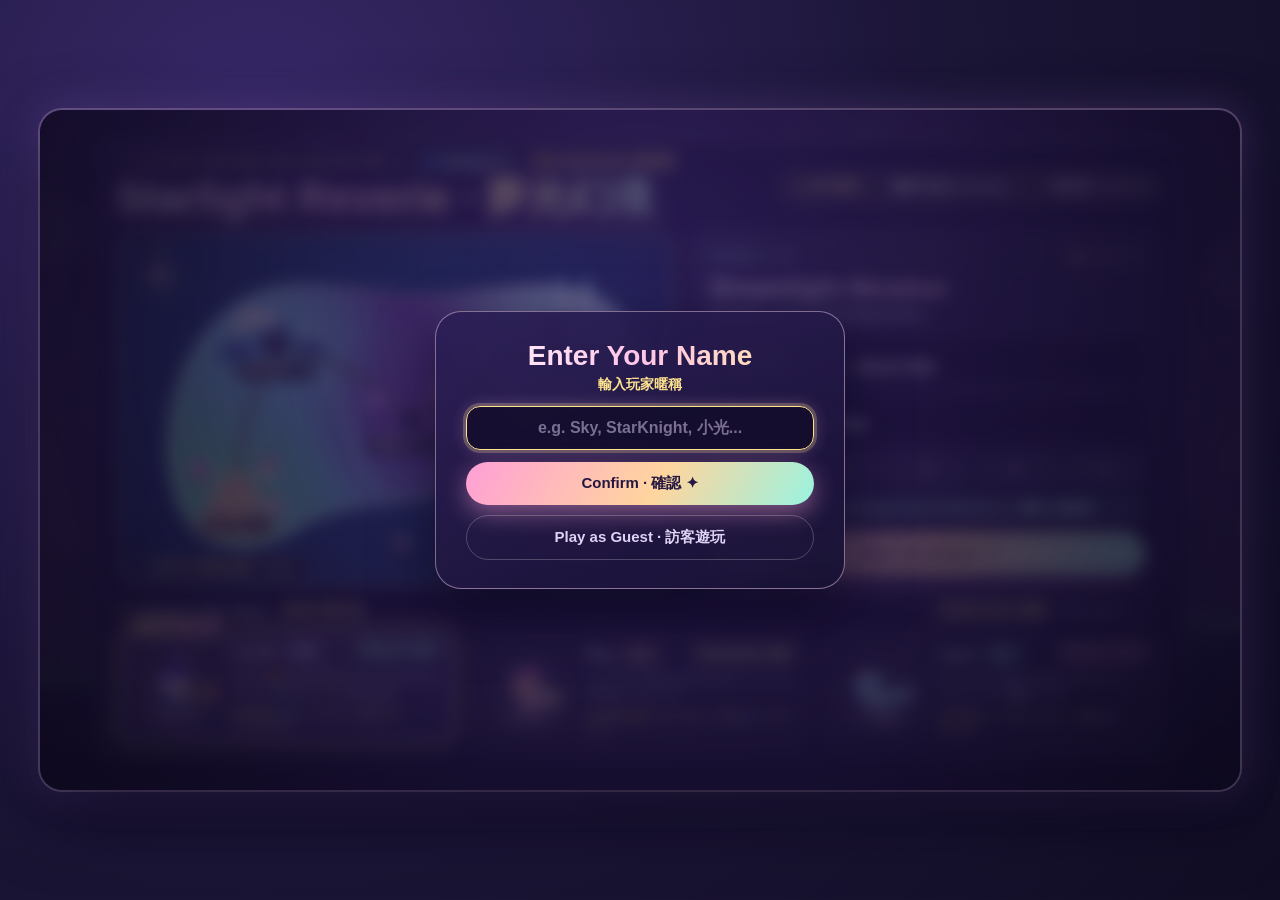
==== commit 7cc3eee8: "Buff Human Bosses S1-S5, add SWE errors (404/429/Tokens), cleanup & sim verified" ====
--- a/index.html
+++ b/index.html
@@ -71,24 +71,24 @@
         <div id="action-bar" class="hidden">
           <div class="skill-slot slot-basic ready" id="slot-basic" title="Attack (1 or Left Click)">
             <span class="slot-key">1 / LMB</span>
-            <span class="slot-icon" id="slot-basic-icon">✨</span>
+            <span class="slot-icon" id="slot-basic-icon">🔥</span>
             <span class="slot-name">Attack</span>
           </div>
 
           <div class="skill-slot slot-skill ready" id="slot-skill" title="Skill (2 or Right Click)">
             <div class="cd-mask" id="slot-skill-mask"></div>
             <span class="slot-key">2 / RMB</span>
-            <span class="slot-icon" id="slot-skill-icon">🌙</span>
+            <span class="slot-icon" id="slot-skill-icon">❄️</span>
             <span class="slot-cd-text hidden" id="slot-skill-cd"></span>
-            <span class="slot-name" id="slot-skill-name">Petal Ring</span>
+            <span class="slot-name" id="slot-skill-name">Ice Volley</span>
           </div>
 
           <div class="skill-slot slot-ult ready" id="slot-ult" title="Ultimate (3 or Q)">
             <div class="cd-mask" id="slot-ult-mask"></div>
             <span class="slot-key">3 / Q</span>
-            <span class="slot-icon" id="slot-ult-icon">🌟</span>
+            <span class="slot-icon" id="slot-ult-icon">⚡</span>
             <span class="slot-cd-text hidden" id="slot-ult-cd"></span>
-            <span class="slot-name" id="slot-ult-name">Supernova</span>
+            <span class="slot-name" id="slot-ult-name">Thunderbolt</span>
           </div>
         </div>
       </div>
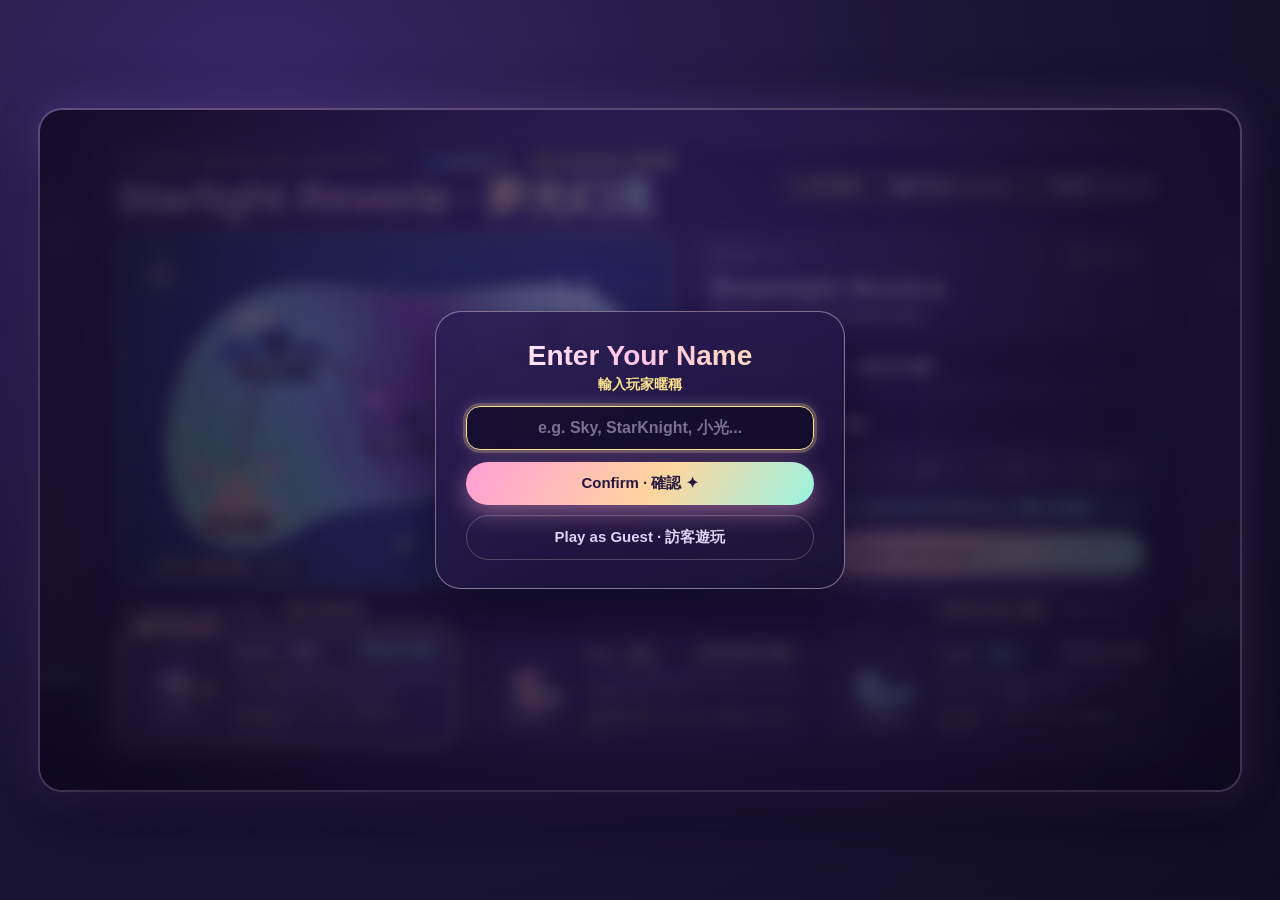
==== commit 7c33137d: "Hide leaderboard reset button from UI and ignore local .env files" ====
--- a/index.html
+++ b/index.html
@@ -297,7 +297,6 @@
           <div class="lb-header-right">
             <span id="lb-mode-badge" class="pill lb-mode-pill">💾 Local</span>
             <button id="btn-lb-refresh" class="icon-btn lb-refresh-btn" type="button" title="Refresh · 重新整理">↻</button>
-            <button id="btn-lb-reset" class="icon-btn lb-refresh-btn" type="button" title="Admin Reset Leaderboard · 重置排行榜">🗑</button>
           </div>
         </div>
         <div class="lb-tabs" id="lb-tabs" role="tablist">
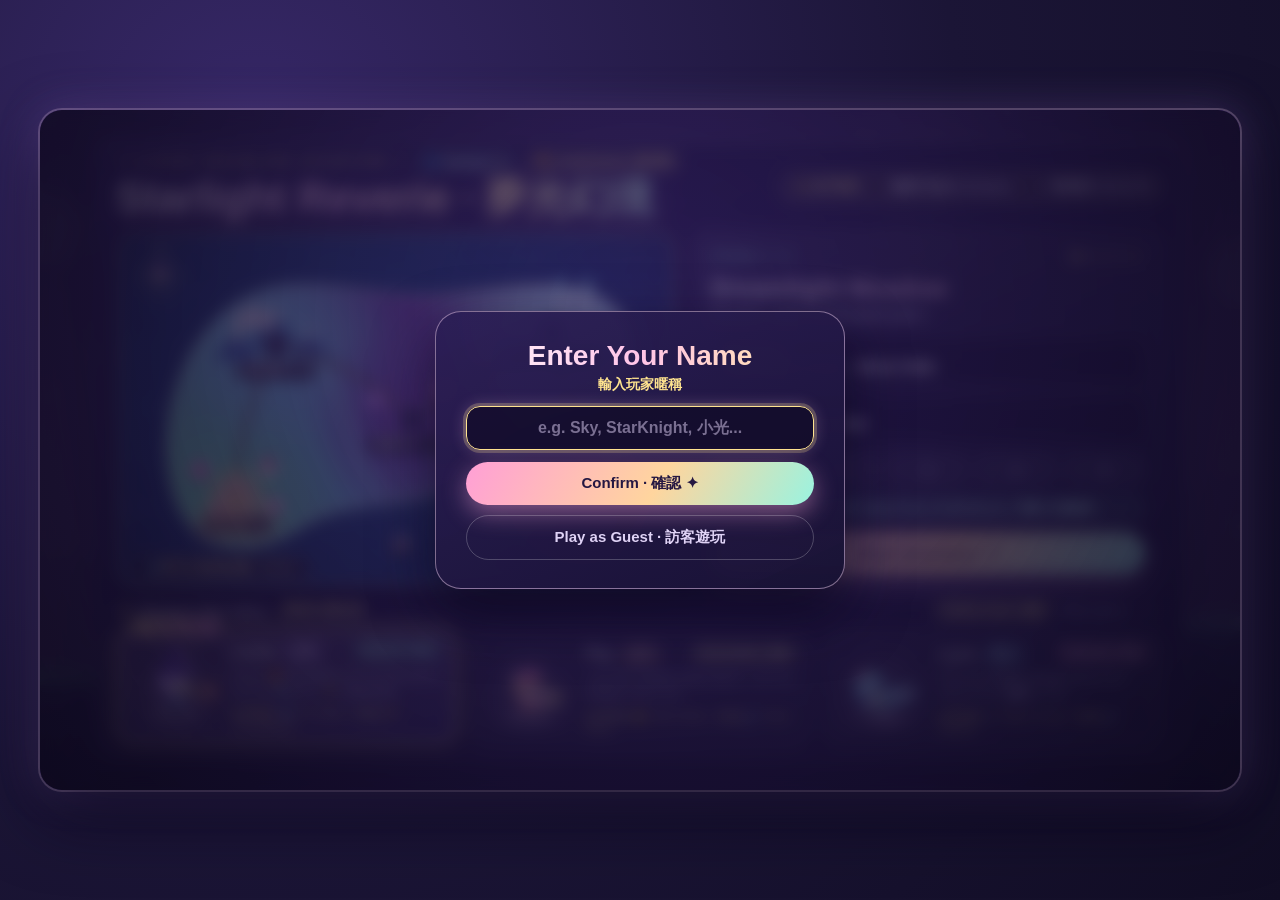
==== commit 325b9c2b: "Add 2-charge skills, Grandma dishes, gentler puddle slow, boss nerfs, mini-boss heart drops & respaw" ====
--- a/index.html
+++ b/index.html
@@ -80,6 +80,7 @@
             <span class="slot-key">2 / RMB</span>
             <span class="slot-icon" id="slot-skill-icon">❄️</span>
             <span class="slot-cd-text hidden" id="slot-skill-cd"></span>
+            <span class="slot-charges" id="slot-skill-charges">2</span>
             <span class="slot-name" id="slot-skill-name">Ice Volley</span>
           </div>
 
--- a/style.css
+++ b/style.css
@@ -462,6 +462,31 @@
   z-index: 3;
 }
 
+.slot-charges {
+  position: absolute;
+  right: -4px;
+  bottom: -2px;
+  min-width: 18px;
+  height: 18px;
+  padding: 0 4px;
+  border-radius: 999px;
+  background: linear-gradient(135deg, #2d1e5c, #4b318a);
+  border: 1.5px solid #9cf5e3;
+  color: #ffe894;
+  font-size: 10.5px;
+  font-weight: 900;
+  display: grid;
+  place-items: center;
+  box-shadow: 0 2px 6px rgba(10, 6, 26, 0.75);
+  z-index: 5;
+}
+
+.slot-charges.empty {
+  border-color: rgba(180, 168, 215, 0.45);
+  color: rgba(255, 255, 255, 0.6);
+  background: rgba(24, 18, 44, 0.92);
+}
+
 .slot-name {
   position: absolute;
   bottom: -14px;
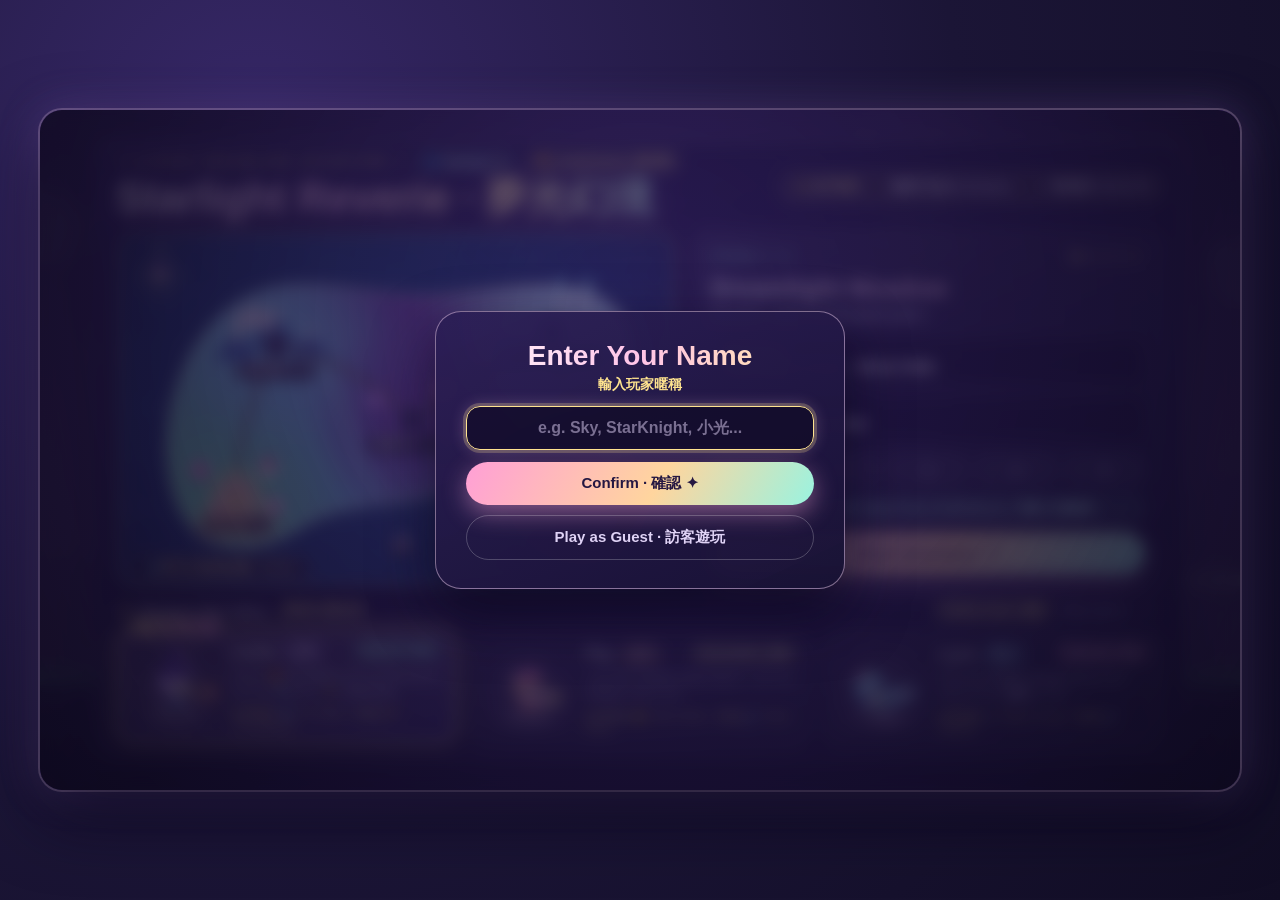
==== commit 18e0a409: "Widen & smooth all 5 stages, add Corgi bark wave & silent mini-boss hearts" ====
--- a/index.html
+++ b/index.html
@@ -105,7 +105,7 @@
       <div class="stage-progress-wrap" title="Stage Progress (Mid-Boss at 45%, Boss at 92%)">
         <div class="stage-progress-track">
           <div id="stage-progress-fill" class="stage-progress-fill"></div>
-          <span class="prog-dot prog-mid" style="left: 45%"></span>
+          <span class="prog-dot prog-mid" style="left: 43%"></span>
           <span class="prog-dot prog-boss" style="left: 93%"></span>
         </div>
       </div>
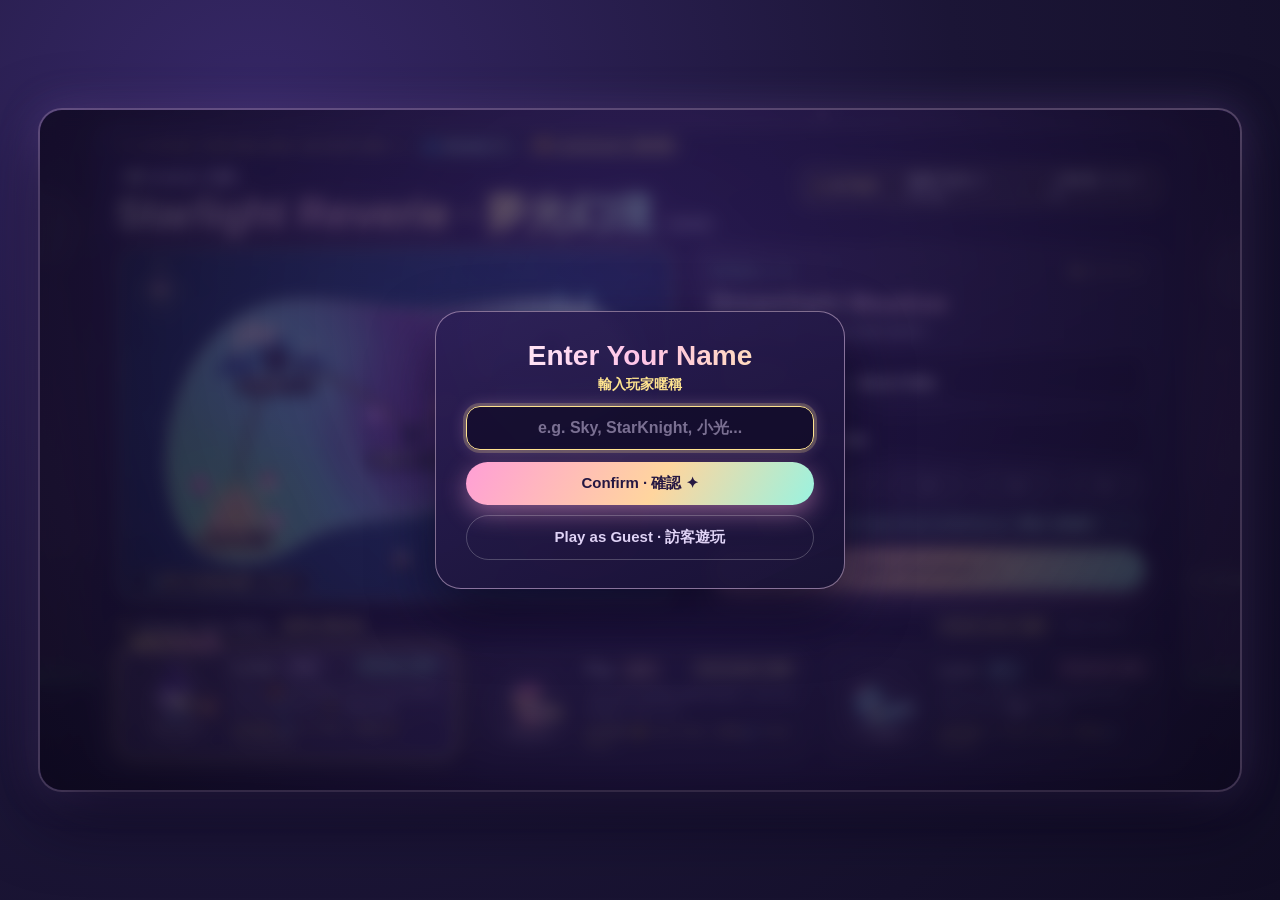
==== commit 08fe0df8: "Feature: add game version badge (v1.4.0) and cloud-backed player feedback UI" ====
--- a/index.html
+++ b/index.html
@@ -127,8 +127,15 @@
                 <span>🏆</span>
                 <span>Leaderboard · 排行榜</span>
               </button>
-            </div>
-            <h1 class="game-title">Starlight Reverie · 夢光幻境</h1>
+              <button id="btn-open-feedback" class="feedback-trigger-pill" type="button" title="Send Feedback · 意見回饋">
+                <span>💬</span>
+                <span>Feedback · 回饋</span>
+              </button>
+            </div>
+            <div class="game-title-row">
+              <h1 class="game-title">Starlight Reverie · 夢光幻境</h1>
+              <span id="menu-version-badge" class="version-badge">v1.4.0</span>
+            </div>
           </div>
 
           <!-- 金手指 區 (Golden Finger Cheats) -->
@@ -321,6 +328,50 @@
       </div>
     </div>
 
+    <!-- Player Feedback Overlay -->
+    <div id="feedback-overlay" class="overlay name-overlay hidden">
+      <div class="modal-card feedback-modal-card">
+        <div class="eyebrow">✦ PLAYER FEEDBACK · 玩家意見回饋 ✦</div>
+        <h2>Send Feedback · 意見回饋</h2>
+        <div class="fb-sub" id="feedback-meta-sub">v1.4.0 · Dreamer</div>
+        <form id="feedback-form" class="fb-form" autocomplete="off">
+          <div class="fb-cat-row" id="fb-cat-row" role="group" aria-label="Feedback Category">
+            <button type="button" class="fb-cat-btn" data-fb-cat="bug">🐛 Bug</button>
+            <button type="button" class="fb-cat-btn" data-fb-cat="balance">⚖️ Balance</button>
+            <button type="button" class="fb-cat-btn active" data-fb-cat="idea">💡 Idea</button>
+            <button type="button" class="fb-cat-btn" data-fb-cat="praise">💖 Like</button>
+          </div>
+          <div class="fb-rating-row" id="fb-rating-row">
+            <span>Rating (optional) · 評分</span>
+            <div class="fb-stars">
+              <button type="button" class="fb-star-btn" data-fb-star="1" aria-label="1 star">★</button>
+              <button type="button" class="fb-star-btn" data-fb-star="2" aria-label="2 stars">★</button>
+              <button type="button" class="fb-star-btn" data-fb-star="3" aria-label="3 stars">★</button>
+              <button type="button" class="fb-star-btn" data-fb-star="4" aria-label="4 stars">★</button>
+              <button type="button" class="fb-star-btn" data-fb-star="5" aria-label="5 stars">★</button>
+            </div>
+          </div>
+          <textarea
+            id="feedback-message"
+            class="fb-textarea"
+            rows="4"
+            maxlength="500"
+            placeholder="Share bugs, balance thoughts, or new ideas! · 歡迎回報 Bug、平衡建議或新點子..."
+            aria-label="Feedback message"
+          ></textarea>
+          <div class="fb-meta-row">
+            <span class="fb-hint">Sent directly to developer · 直接傳送給開發者</span>
+            <span id="feedback-char-count">0 / 500</span>
+          </div>
+          <div id="feedback-status" class="fb-status hidden"></div>
+          <div class="modal-actions">
+            <button id="btn-feedback-submit" class="primary-btn" type="submit">Send Feedback · 送出回饋 ✦</button>
+            <button id="btn-feedback-close" class="ghost-btn" type="button">Close · 關閉</button>
+          </div>
+        </form>
+      </div>
+    </div>
+
     <!-- First-Time Instruction Page (Shown Only on First Entry!) -->
     <div id="instruction-overlay" class="overlay hidden">
       <div class="modal-card instruction-card">
@@ -371,8 +422,10 @@
         <div class="modal-actions">
           <button id="btn-resume" class="primary-btn" type="button">▶ Resume · 繼續遊戲</button>
           <button id="btn-restart-cp" class="secondary-btn" type="button">🚩 Restart from Checkpoint · 從紀錄點重試</button>
+          <button id="btn-pause-feedback" class="ghost-btn" type="button">💬 Send Feedback · 意見回饋</button>
           <button id="btn-back-menu" class="ghost-btn" type="button">🗺️ Change Character / Stage · 更換角色 / 關卡</button>
         </div>
+        <div id="pause-version-tag" class="version-footer-tag">Starlight Reverie · v1.4.0</div>
       </div>
     </div>
 
--- a/style.css
+++ b/style.css
@@ -1816,6 +1816,191 @@
   color: var(--gold);
 }
 
+/* ==================== Version Badge & Feedback UI ==================== */
+.game-title-row {
+  display: flex;
+  align-items: baseline;
+  flex-wrap: wrap;
+  gap: 10px;
+}
+
+.version-badge {
+  display: inline-flex;
+  align-items: center;
+  padding: 2px 9px;
+  border-radius: 999px;
+  background: rgba(255, 255, 255, 0.1);
+  border: 1px solid rgba(255, 224, 248, 0.32);
+  color: var(--text-soft);
+  font-size: 11px;
+  font-weight: 800;
+  letter-spacing: 0.6px;
+}
+
+.version-footer-tag {
+  margin-top: 4px;
+  font-size: 11px;
+  font-weight: 700;
+  letter-spacing: 0.5px;
+  color: rgba(223, 210, 245, 0.65);
+}
+
+.feedback-trigger-pill {
+  display: inline-flex;
+  align-items: center;
+  gap: 5px;
+  padding: 2px 10px;
+  border-radius: 999px;
+  background: rgba(196, 166, 255, 0.16);
+  border: 1px solid rgba(196, 166, 255, 0.48);
+  color: #ebd9ff;
+  font-family: inherit;
+  font-size: 11.5px;
+  font-weight: 800;
+  cursor: pointer;
+  transition: transform 0.15s ease, background 0.15s ease, border-color 0.15s ease;
+}
+
+.feedback-trigger-pill:hover {
+  transform: translateY(-1px);
+  background: rgba(196, 166, 255, 0.28);
+  border-color: #ffd8f4;
+}
+
+.feedback-modal-card {
+  width: min(520px, 94%);
+  text-align: center;
+}
+
+.fb-sub {
+  font-size: 12px;
+  font-weight: 700;
+  color: var(--mint);
+  margin-top: -6px;
+}
+
+.fb-form {
+  display: flex;
+  flex-direction: column;
+  gap: 10px;
+  margin-top: 2px;
+}
+
+.fb-cat-row {
+  display: flex;
+  flex-wrap: wrap;
+  justify-content: center;
+  gap: 7px;
+}
+
+.fb-cat-btn {
+  padding: 6px 12px;
+  border-radius: 999px;
+  border: 1.5px solid rgba(255, 224, 248, 0.28);
+  background: rgba(255, 255, 255, 0.06);
+  color: var(--text-soft);
+  font-family: inherit;
+  font-size: 12px;
+  font-weight: 700;
+  cursor: pointer;
+  transition: transform 0.12s ease, background 0.12s ease, border-color 0.12s ease;
+}
+
+.fb-cat-btn:hover {
+  transform: translateY(-1px);
+  border-color: rgba(255, 224, 248, 0.65);
+  color: #ffffff;
+}
+
+.fb-cat-btn.active {
+  background: linear-gradient(135deg, rgba(255, 196, 232, 0.28), rgba(151, 242, 222, 0.26));
+  border-color: var(--gold);
+  color: #ffffff;
+  box-shadow: 0 0 12px rgba(255, 228, 143, 0.25);
+}
+
+.fb-rating-row {
+  display: flex;
+  align-items: center;
+  justify-content: center;
+  gap: 6px;
+  font-size: 12px;
+  font-weight: 700;
+  color: var(--text-soft);
+}
+
+.fb-star-btn {
+  background: none;
+  border: none;
+  padding: 2px 3px;
+  font-size: 20px;
+  line-height: 1;
+  color: rgba(255, 255, 255, 0.25);
+  cursor: pointer;
+  transition: transform 0.12s ease, color 0.12s ease;
+}
+
+.fb-star-btn:hover,
+.fb-star-btn.active {
+  color: var(--gold);
+  transform: scale(1.12);
+  text-shadow: 0 0 10px rgba(255, 228, 143, 0.7);
+}
+
+.fb-textarea {
+  width: 100%;
+  min-height: 98px;
+  padding: 11px 14px;
+  border-radius: 14px;
+  border: 1.5px solid rgba(255, 220, 248, 0.4);
+  background: rgba(16, 11, 38, 0.74);
+  color: #ffffff;
+  font-family: inherit;
+  font-size: 13.5px;
+  line-height: 1.45;
+  resize: vertical;
+  outline: none;
+  user-select: text;
+  -webkit-user-select: text;
+}
+
+.fb-textarea::placeholder {
+  color: rgba(223, 210, 245, 0.5);
+}
+
+.fb-textarea:focus {
+  border-color: var(--gold);
+  box-shadow: 0 0 0 3px rgba(255, 228, 143, 0.2);
+}
+
+.fb-meta-row {
+  display: flex;
+  justify-content: space-between;
+  align-items: center;
+  font-size: 11px;
+  color: rgba(223, 210, 245, 0.7);
+  padding: 0 2px;
+}
+
+.fb-status {
+  padding: 8px 12px;
+  border-radius: 12px;
+  font-size: 12.5px;
+  font-weight: 700;
+}
+
+.fb-status.ok {
+  background: rgba(151, 242, 222, 0.16);
+  border: 1px solid rgba(151, 242, 222, 0.5);
+  color: #c8fff4;
+}
+
+.fb-status.err {
+  background: rgba(255, 116, 162, 0.16);
+  border: 1px solid rgba(255, 116, 162, 0.5);
+  color: #ffb8d2;
+}
+
 @media (max-width: 820px) {
   .char-select-grid {
     grid-template-columns: 1fr;
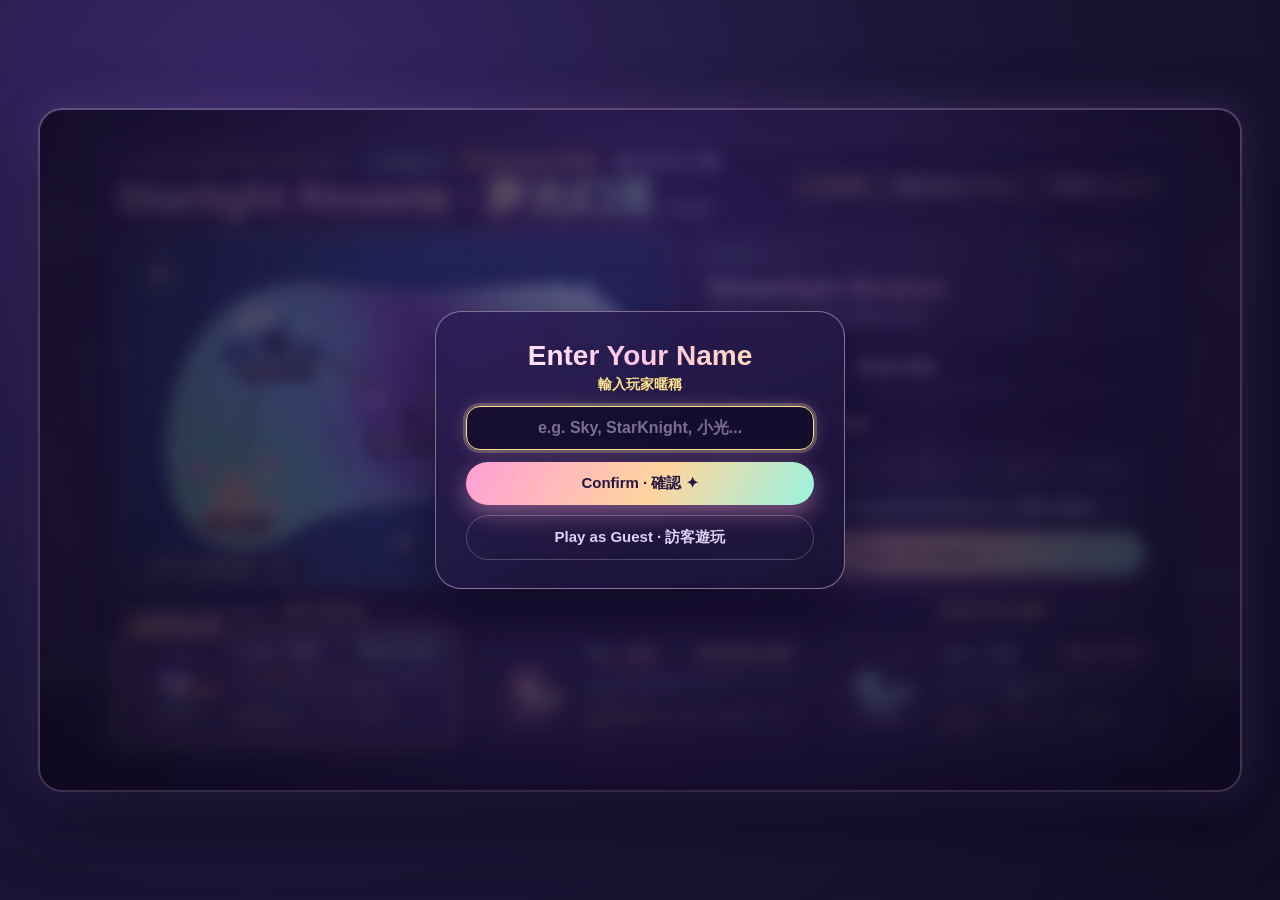
==== commit fc9b3d26: "v1.0.0: 1s puddle slow, 3x boss lightning, denser boss projs, non-blue turret" ====
--- a/index.html
+++ b/index.html
@@ -134,7 +134,7 @@
             </div>
             <div class="game-title-row">
               <h1 class="game-title">Starlight Reverie · 夢光幻境</h1>
-              <span id="menu-version-badge" class="version-badge">v1.4.0</span>
+              <span id="menu-version-badge" class="version-badge">v1.0.0</span>
             </div>
           </div>
 
@@ -333,7 +333,7 @@
       <div class="modal-card feedback-modal-card">
         <div class="eyebrow">✦ PLAYER FEEDBACK · 玩家意見回饋 ✦</div>
         <h2>Send Feedback · 意見回饋</h2>
-        <div class="fb-sub" id="feedback-meta-sub">v1.4.0 · Dreamer</div>
+        <div class="fb-sub" id="feedback-meta-sub">v1.0.0 · Dreamer</div>
         <form id="feedback-form" class="fb-form" autocomplete="off">
           <div class="fb-cat-row" id="fb-cat-row" role="group" aria-label="Feedback Category">
             <button type="button" class="fb-cat-btn" data-fb-cat="bug">🐛 Bug</button>
@@ -425,7 +425,7 @@
           <button id="btn-pause-feedback" class="ghost-btn" type="button">💬 Send Feedback · 意見回饋</button>
           <button id="btn-back-menu" class="ghost-btn" type="button">🗺️ Change Character / Stage · 更換角色 / 關卡</button>
         </div>
-        <div id="pause-version-tag" class="version-footer-tag">Starlight Reverie · v1.4.0</div>
+        <div id="pause-version-tag" class="version-footer-tag">Starlight Reverie · v1.0.0</div>
       </div>
     </div>
 
--- a/style.css
+++ b/style.css
@@ -754,37 +754,42 @@
   display: flex;
   align-items: center;
   justify-content: space-between;
-  gap: 14px;
+  gap: 10px;
 }
 
 .menu-header-row .title-block {
   text-align: left;
+  min-width: 0;
 }
 
 .title-eyebrow-row {
   display: flex;
   align-items: center;
-  flex-wrap: wrap;
-  gap: 10px;
+  flex-wrap: nowrap;
+  gap: 6px;
   margin-bottom: 3px;
 }
 
 .title-eyebrow-row .eyebrow {
   margin-bottom: 0;
+  font-size: 10px;
+  letter-spacing: 1.3px;
+  white-space: nowrap;
 }
 
 .player-name-pill {
   display: inline-flex;
   align-items: center;
-  gap: 5px;
-  padding: 2px 9px;
+  gap: 4px;
+  padding: 2px 8px;
   border-radius: 999px;
   background: rgba(151, 242, 222, 0.14);
   border: 1px solid rgba(151, 242, 222, 0.42);
   color: #e6fff9;
   font-family: inherit;
-  font-size: 11.5px;
-  font-weight: 700;
+  font-size: 11px;
+  font-weight: 700;
+  white-space: nowrap;
   cursor: pointer;
   transition: transform 0.15s ease, background 0.15s ease, border-color 0.15s ease;
 }
@@ -801,7 +806,7 @@
 }
 
 #menu-player-name {
-  max-width: 150px;
+  max-width: 110px;
   overflow: hidden;
   text-overflow: ellipsis;
   white-space: nowrap;
@@ -816,15 +821,16 @@
 .lb-trigger-pill {
   display: inline-flex;
   align-items: center;
-  gap: 5px;
-  padding: 2px 10px;
+  gap: 4px;
+  padding: 2px 8px;
   border-radius: 999px;
   background: rgba(255, 228, 143, 0.14);
   border: 1px solid rgba(255, 228, 143, 0.48);
   color: var(--gold);
   font-family: inherit;
-  font-size: 11.5px;
-  font-weight: 800;
+  font-size: 11px;
+  font-weight: 800;
+  white-space: nowrap;
   cursor: pointer;
   transition: transform 0.15s ease, background 0.15s ease, border-color 0.15s ease;
 }
@@ -838,11 +844,12 @@
 .cheat-panel {
   display: flex;
   align-items: center;
-  gap: 10px;
-  padding: 7px 13px;
+  gap: 8px;
+  padding: 6px 10px;
   border-radius: 16px;
   background: rgba(255, 228, 143, 0.1);
   border: 1.5px solid rgba(255, 224, 146, 0.42);
+  flex-shrink: 0;
 }
 
 .cheat-panel-title {
@@ -1848,15 +1855,16 @@
 .feedback-trigger-pill {
   display: inline-flex;
   align-items: center;
-  gap: 5px;
-  padding: 2px 10px;
+  gap: 4px;
+  padding: 2px 8px;
   border-radius: 999px;
   background: rgba(196, 166, 255, 0.16);
   border: 1px solid rgba(196, 166, 255, 0.48);
   color: #ebd9ff;
   font-family: inherit;
-  font-size: 11.5px;
-  font-weight: 800;
+  font-size: 11px;
+  font-weight: 800;
+  white-space: nowrap;
   cursor: pointer;
   transition: transform 0.15s ease, background 0.15s ease, border-color 0.15s ease;
 }
@@ -2002,6 +2010,9 @@
 }
 
 @media (max-width: 820px) {
+  .title-eyebrow-row {
+    flex-wrap: wrap;
+  }
   .char-select-grid {
     grid-template-columns: 1fr;
   }
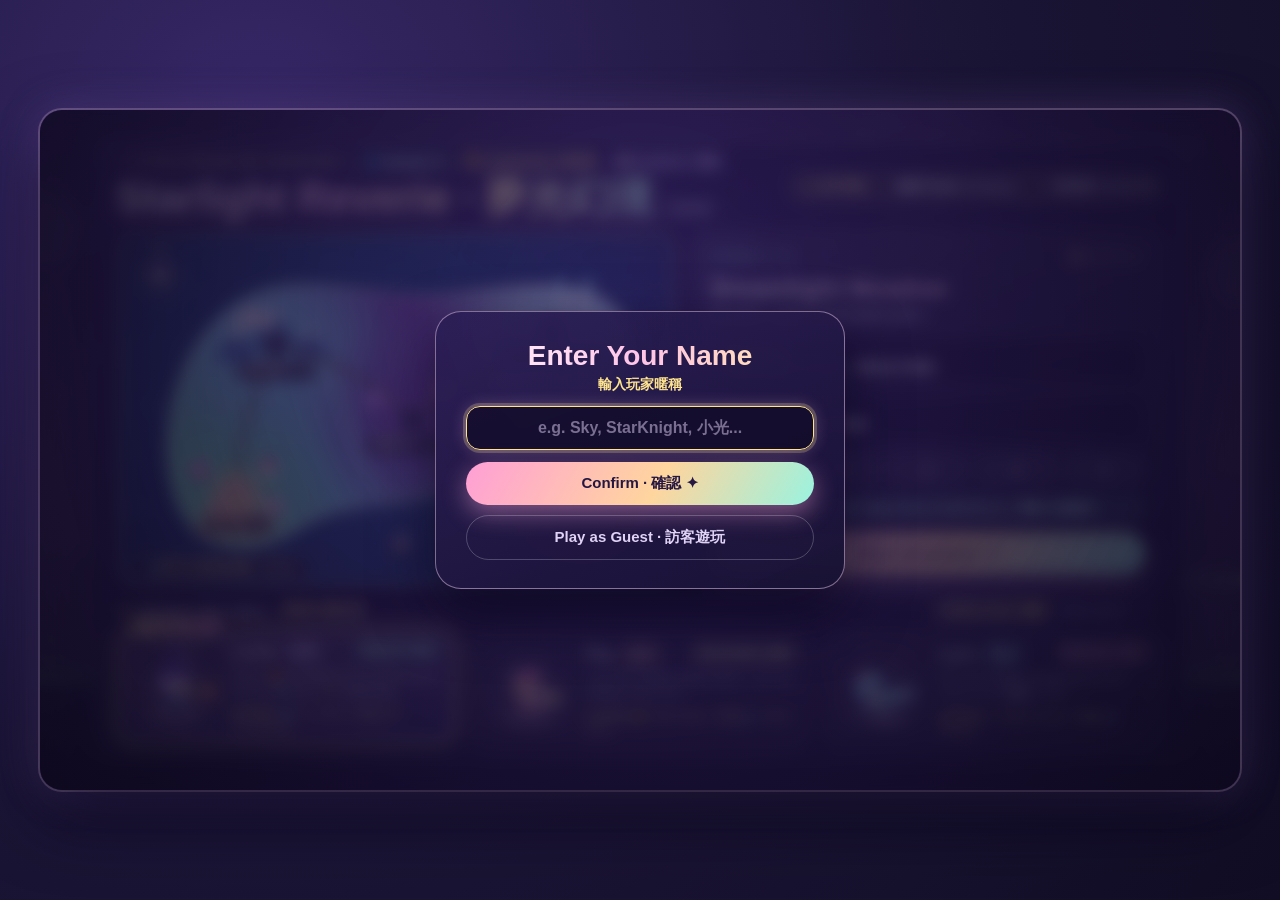
==== commit 67002b95: "balance: clear-first scoring, 1-try credit, -1500 retry penalty, worker ceilings" ====
--- a/index.html
+++ b/index.html
@@ -471,11 +471,11 @@
         <div class="result-left">
           <div class="eyebrow">✦ DREAM INTERRUPTED ✦</div>
           <h2>Faded into Mist</h2>
-          <p class="modal-sub" id="gameover-msg">Retry Checkpoint (-500 pts) keeps your continuous run going, or restart fresh!</p>
+          <p class="modal-sub" id="gameover-msg">Retry Checkpoint (-1,500 pts) keeps your continuous run going, or restart fresh!</p>
           <div class="result-stats" id="gameover-stats"></div>
           <div id="gameover-lb-status" class="lb-status-pill hidden"></div>
           <div class="modal-actions">
-            <button id="btn-retry-cp" class="primary-btn" type="button">Retry Checkpoint (-500 pts) ✦</button>
+            <button id="btn-retry-cp" class="primary-btn" type="button">Retry Checkpoint (-1,500 pts) ✦</button>
             <button id="btn-retry-full" class="secondary-btn" type="button">Restart Stage · 重新本關</button>
             <button id="btn-gameover-menu" class="ghost-btn" type="button">Change Character / Stage · 返回選單</button>
           </div>
